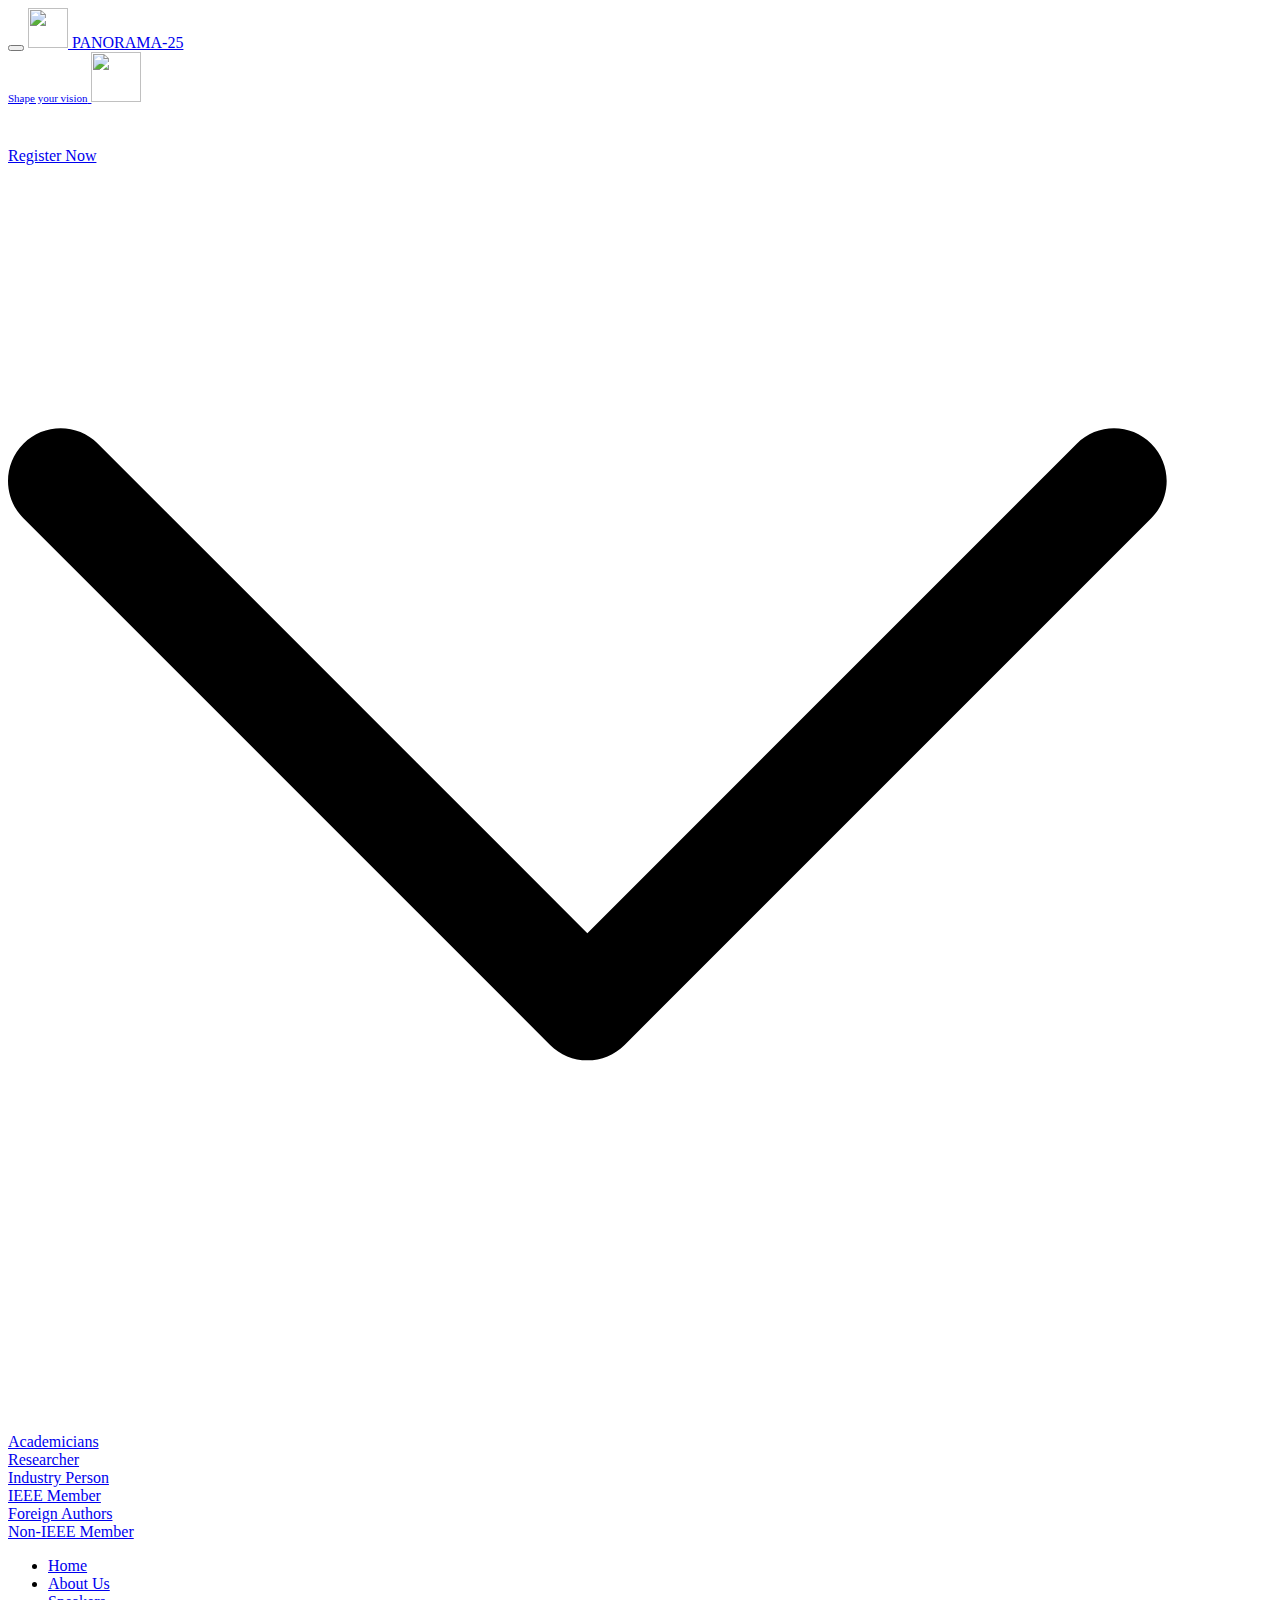
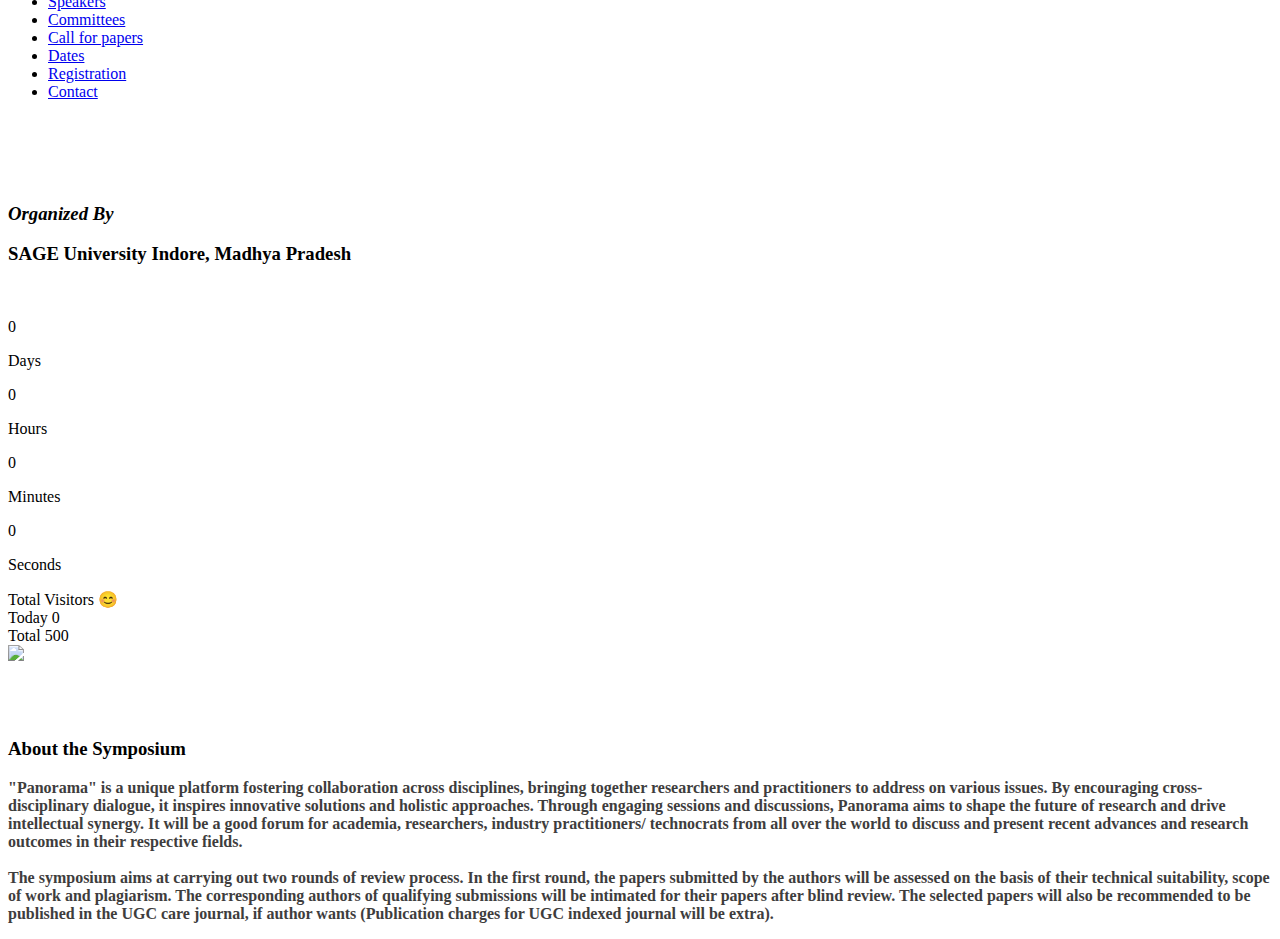
==== index.html @ 85fbb069 "Add files via upload" ====
<!DOCTYPE html>

<html lang="en">
<head>
<meta charset="utf-8"/>
<meta content="width=device-width, initial-scale=1" name="viewport"/>

<meta name="viewport" content="width=device-width, initial-scale=1.0">

<meta content="" name="description"/>
<meta content="" name="author"/>
<title>PANORAMA-25</title>
<style>
    @import url('https://fonts.googleapis.com/css2?family=Inter:ital,opsz,wght@0,14..32,100..900;1,14..32,100..900&display=swap');
    </style>
<link href="https://fonts.googleapis.com" rel="preconnect"/>
<link crossorigin="" href="https://fonts.gstatic.com" rel="preconnect"/>
<link href="css/css2.css" rel="stylesheet"/>
<link href="css/bootstrap.min.css" rel="stylesheet"/>
<link href="css/bootstrap-icons.css" rel="stylesheet"/>
<link href="css/templatemo-leadership-event.css" rel="stylesheet"/>
<link rel="stylesheet" href="css/about.css">
</head>
<body>
<nav class="navbar navbar-expand-lg">
<div class="container-fluid">
<button aria-controls="navbarNav" aria-expanded="false" aria-label="Toggle navigation" class="navbar-toggler" data-bs-target="#navbarNav" data-bs-toggle="collapse" type="button">
<span class="navbar-toggler-icon"></span>
</button>
<a class="navbar-brand mx-auto mx-lg-0" href="index.php.html">
<img src="images/IEEE.png" style="width: 40px; height: 40px;">
<span class="brand-text">PANORAMA-25 <br/><span style="font-size:11px">Shape your vision</span></span>
<img src="images\bg removed.png" style="width: 50px;height: 50px;">
</a>
<div><pre>   </pre></div>
<div class="menu">
    <div class="item">
      <a href="#" class="link">
        <span>Register Now</span>
        <svg viewBox="0 0 360 360" xml:space="preserve">
          <g id="SVGRepo_iconCarrier">
            <path
              id="XMLID_225_"
              d="M325.607,79.393c-5.857-5.857-15.355-5.858-21.213,0.001l-139.39,139.393L25.607,79.393 c-5.857-5.857-15.355-5.858-21.213,0.001c-5.858,5.858-5.858,15.355,0,21.213l150.004,150c2.813,2.813,6.628,4.393,10.606,4.393 s7.794-1.581,10.606-4.394l149.996-150C331.465,94.749,331.465,85.251,325.607,79.393z"
            ></path>
          </g>
        </svg>
      </a>
      <div class="submenu">
        <div class="submenu-item">
          <a href="https://docs.google.com/forms/d/e/1FAIpQLSe8QRCfgTQ4lCz9ZtdIVTcdoqV_TlfD-V8I_7DpQ2SYXhQ3HQ/viewform?usp=dialog" class="submenu-link">Academicians</a>
        </div>
        <div class="submenu-item">
          <a href="https://docs.google.com/forms/d/e/1FAIpQLSe8QRCfgTQ4lCz9ZtdIVTcdoqV_TlfD-V8I_7DpQ2SYXhQ3HQ/viewform?usp=dialog" class="submenu-link">Researcher</a>
        </div>
        <div class="submenu-item">
          <a href="https://docs.google.com/forms/d/e/1FAIpQLSe8QRCfgTQ4lCz9ZtdIVTcdoqV_TlfD-V8I_7DpQ2SYXhQ3HQ/viewform?usp=dialog" class="submenu-link">Industry Person</a>
        </div>
        <div class="submenu-item">
          <a href="https://docs.google.com/forms/d/e/1FAIpQLSe8QRCfgTQ4lCz9ZtdIVTcdoqV_TlfD-V8I_7DpQ2SYXhQ3HQ/viewform?usp=dialog" class="submenu-link">IEEE Member</a>
        </div>
        <div class="submenu-item">
            <a href="https://docs.google.com/forms/d/e/1FAIpQLSe8QRCfgTQ4lCz9ZtdIVTcdoqV_TlfD-V8I_7DpQ2SYXhQ3HQ/viewform?usp=dialog" class="submenu-link">Foreign Authors</a>
          </div>
          <div class="submenu-item">
            <a href="https://docs.google.com/forms/d/e/1FAIpQLSe8QRCfgTQ4lCz9ZtdIVTcdoqV_TlfD-V8I_7DpQ2SYXhQ3HQ/viewform?usp=dialog" class="submenu-link">Non-IEEE Member</a>
          </div>
      </div>
    </div>
  </div>
<div class="collapse navbar-collapse" id="navbarNav">
<ul class="navbar-nav ms-auto">
<li class="nav-item">
<a class="nav-link" href="index.html#section_1">Home</a>
</li>
<li class="nav-item">
<a class="nav-link" href="about.php.html">About Us</a>
</li>
<li class="nav-item">
<a class="nav-link" href="speaker.php.html">Speakers</a>
</li>
<li class="nav-item">
<a class="nav-link" href="committee.php.html">Committees</a>
</li>
<li class="nav-item">
<a class="nav-link" href="callforpapers.php.html">Call for papers</a>
</li>
<li class="nav-item">
<a class="nav-link" href="dates.php.html">Dates</a>
</li>
<li class="nav-item">
<a class="nav-link" href="registration.php.html">Registration</a>
</li>
<li class="nav-item">
<a class="nav-link" href="contact.php.html">Contact</a>
</li>
</ul>
<div>
</div>
</div></div></nav>

</div>
<div class="hero" id="section_1">
    <div>
<div class="container-fluid">
    
<div class="row">
    
<div class="col-lg-5 col-12 m-auto">
    
<div class="hero-text">

<h2 class="mb-4" style="color: #ffffff; font-size: 36px;">Expanding Perspective Through Multidisciplinary Research (PANORAMA-25)</h2>

<h3 class="text-white mb-4"><i>Organized By</i></h3>
<h3 class="text-white mb-4">SAGE University Indore, Madhya Pradesh</h3>

<div id="page4">

 <p style="display: flex;align-items: center;color: white;justify-content: center;">December 23 - December 24, 2025</p>   
    <!-- Countdown Timer -->
    <div style="align-items: center;justify-content: space-between;">
    <div class="ctimer">
    <div id="countdown">
        <div class="countdown-item">
            <span id="days">0</span>
            <p>Days</p>
        </div>
        <div class="countdown-item">
            <span id="hours">0</span>
            <p>Hours</p>
        </div>
        <div class="countdown-item">
            <span id="minutes">0</span>
            <p>Minutes</p>
        </div>
        <div class="countdown-item">
            <span id="seconds">0</span>
            <p>Seconds</p>
        </div>
    </div>

</div>
<div>
<div class="visitor-counter">
    <div class="counter-header">Total Visitors 😊</div>
    <div class="counter-body">
        <div class="counter-item">
            <span class="counter-label">Today</span>
            <span class="counter-value" id="today-count">0</span>
        </div>
        <div class="counter-item">
            <span class="counter-label">Total</span>
            <span class="counter-value" id="total-count">500</span>
        </div>
    </div>
</div>
</div>
</div>
<div>
</div>
</div>

</div>


</div>
</div>
</div>
</div>
<div class="video-wrap">
<img class="custom-video" src="images/bg53.jpg"/>

</div>
</div>
</div>
</section>
<section class="about section-padding" id="section_2">
    <div class="abimg">
        <div>
        <img alt="" class="img-fluid college-image" src="images/new1w.webp"/>
    </div>
    <div>
        <img alt="" class="img-fluid college-image" src="images/new1w.webp"/>
    </div>
<div>
        <img alt="" class="img-fluid college-image" src="images/new1w.webp"/>
    </div></div>
<div class="container">
<div class="row">
<div class="col-lg-4 col-12 mt-5 mt-lg-0">
</div>
<div class="col-lg-8 col-12">
<h3 class="mb-3">About the Symposium  </h3>
<p style="color: #3e3d3d;"><b>"Panorama" is a unique platform fostering collaboration across disciplines, bringing together researchers and practitioners to address on various issues. By encouraging cross-disciplinary dialogue, it inspires innovative solutions and holistic approaches. Through engaging sessions and discussions, Panorama aims to shape the future of research and drive intellectual synergy. It will be a good forum for academia, researchers, industry practitioners/ technocrats from all over the world to discuss and present recent advances and research outcomes in their respective fields.
    <br><br>
        The symposium aims at carrying out two rounds of review process. In the first round, the papers submitted by the authors will be assessed on the basis of their technical suitability, scope of work and plagiarism. The corresponding authors of qualifying submissions will be intimated for their papers after blind review. The selected papers will also be recommended to be published in the UGC care journal, if author wants (Publication charges for UGC indexed journal will be extra).
</p>
</div>

</div>
</section>
<footer>
    <!-- From Uiverse.io by gharsh11032000 --> 

<!--   
    <button class="Btn">Register Now</button> -->
</footer>

</main>
<script src="js/jquery.min.js"></script>
<script src="js/bootstrap.min.js"></script>
<script src="js/jquery.sticky.js"></script>
<script src="js/click-scroll.js"></script>
<script src="js/custom.js"></script>
<script src="js\count.js"></script>
<script src="js/visitor.js"></script>
</body>
</html>
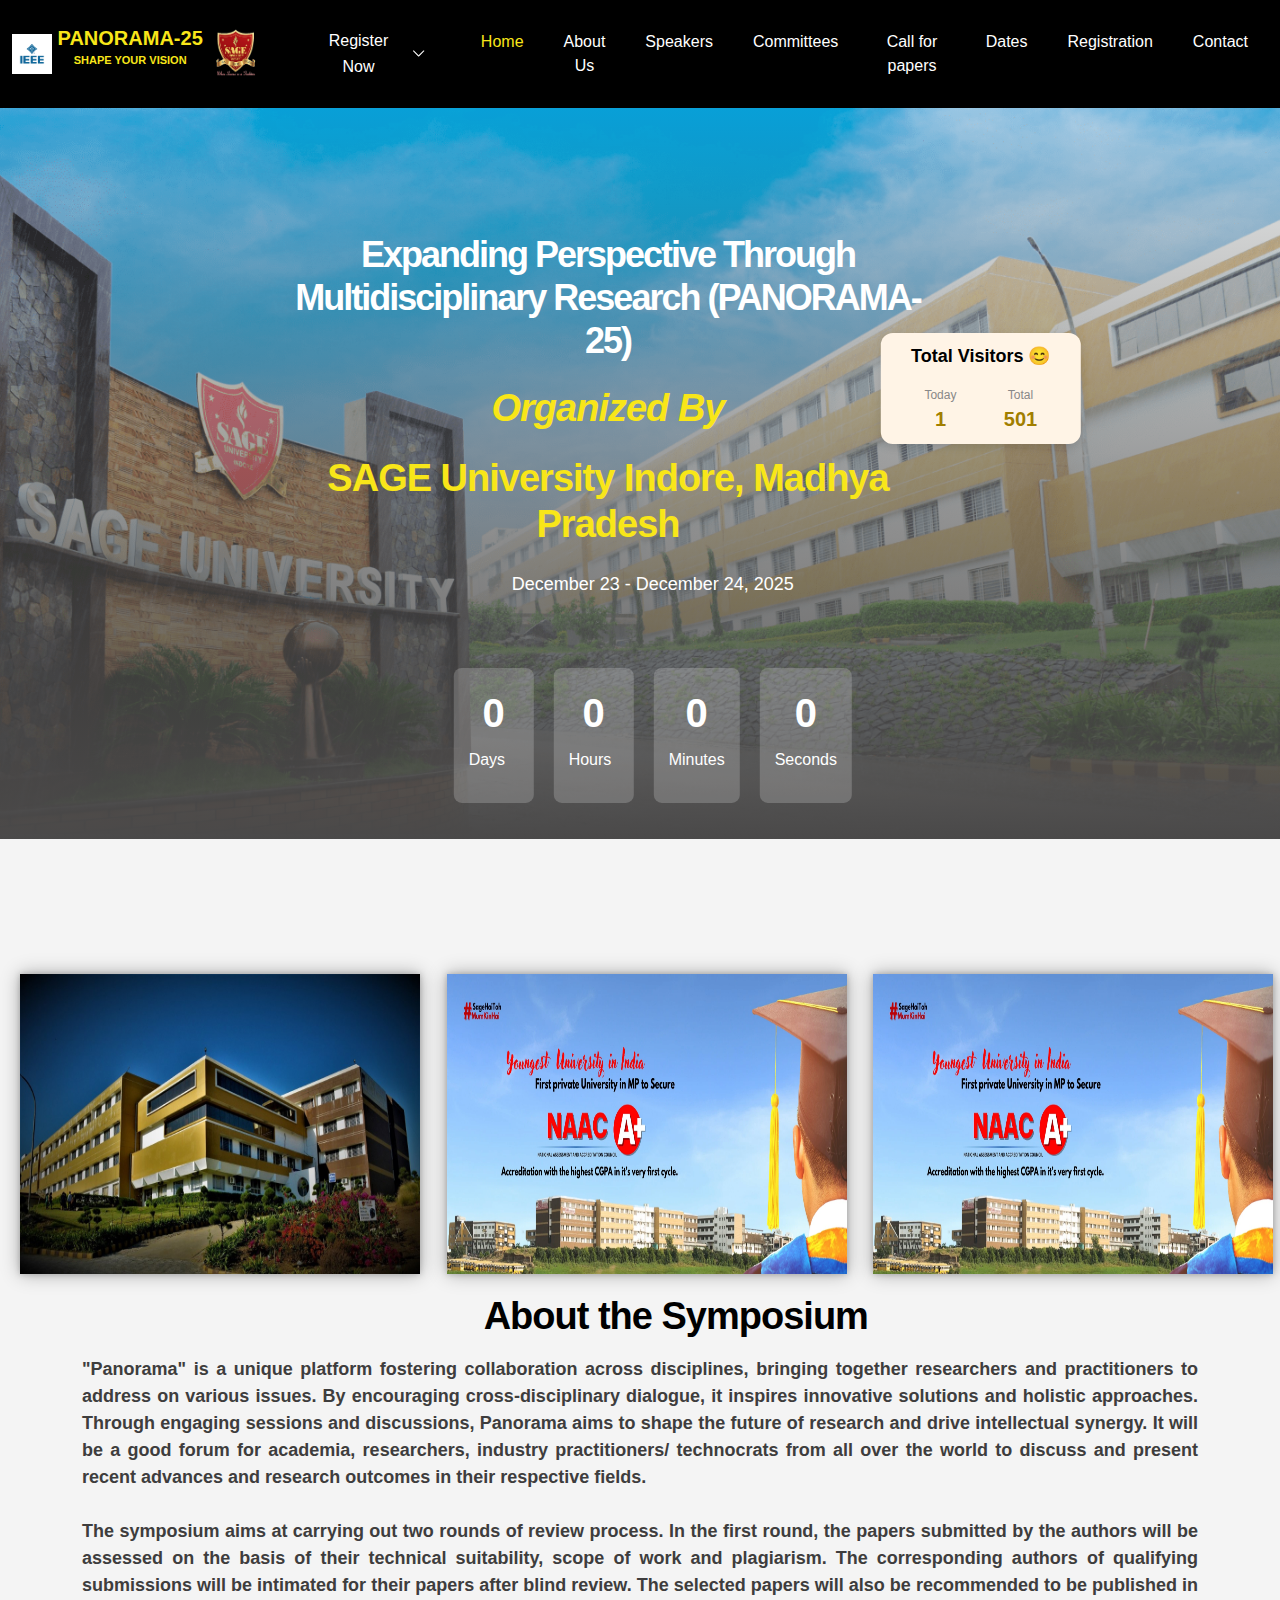
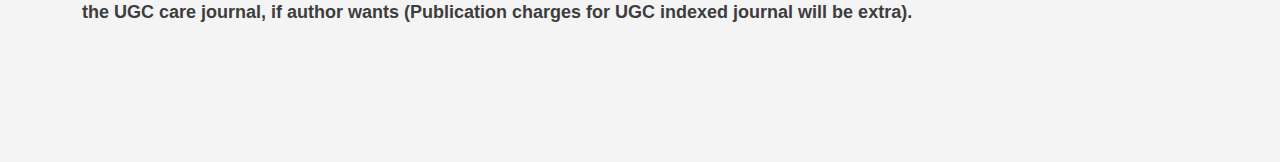
==== commit e76d6008: "Update index.html" ====
--- a/index.html
+++ b/index.html
@@ -169,7 +169,7 @@
 </div>
 </div>
 <div class="video-wrap">
-<img class="custom-video" src="images/bg53.jpg"/>
+<img class="custom-video" src="images\background1.png"/>
 
 </div>
 </div>
@@ -178,7 +178,7 @@
 <section class="about section-padding" id="section_2">
     <div class="abimg">
         <div>
-        <img alt="" class="img-fluid college-image" src="images/new1w.webp"/>
+        <img alt="" class="img-fluid college-image" src="images\bg53.jpg"/>
     </div>
     <div>
         <img alt="" class="img-fluid college-image" src="images/new1w.webp"/>
--- a/css/css2.css
+++ b/css/css2.css
@@ -0,0 +1,54 @@
+/* latin-ext */
+@font-face {
+  font-family: 'DM Sans';
+  font-style: normal;
+  font-weight: 400;
+  font-display: swap;
+  src: url(https://fonts.gstatic.com/s/dmsans/v15/rP2Yp2ywxg089UriI5-g4vlH9VoD8Cmcqbu6-K6h9Q.woff2) format('woff2');
+  unicode-range: U+0100-02BA, U+02BD-02C5, U+02C7-02CC, U+02CE-02D7, U+02DD-02FF, U+0304, U+0308, U+0329, U+1D00-1DBF, U+1E00-1E9F, U+1EF2-1EFF, U+2020, U+20A0-20AB, U+20AD-20C0, U+2113, U+2C60-2C7F, U+A720-A7FF;
+}
+/* latin */
+@font-face {
+  font-family: 'DM Sans';
+  font-style: normal;
+  font-weight: 400;
+  font-display: swap;
+  src: url(https://fonts.gstatic.com/s/dmsans/v15/rP2Yp2ywxg089UriI5-g4vlH9VoD8Cmcqbu0-K4.woff2) format('woff2');
+  unicode-range: U+0000-00FF, U+0131, U+0152-0153, U+02BB-02BC, U+02C6, U+02DA, U+02DC, U+0304, U+0308, U+0329, U+2000-206F, U+20AC, U+2122, U+2191, U+2193, U+2212, U+2215, U+FEFF, U+FFFD;
+}
+/* latin-ext */
+@font-face {
+  font-family: 'DM Sans';
+  font-style: normal;
+  font-weight: 500;
+  font-display: swap;
+  src: url(https://fonts.gstatic.com/s/dmsans/v15/rP2Yp2ywxg089UriI5-g4vlH9VoD8Cmcqbu6-K6h9Q.woff2) format('woff2');
+  unicode-range: U+0100-02BA, U+02BD-02C5, U+02C7-02CC, U+02CE-02D7, U+02DD-02FF, U+0304, U+0308, U+0329, U+1D00-1DBF, U+1E00-1E9F, U+1EF2-1EFF, U+2020, U+20A0-20AB, U+20AD-20C0, U+2113, U+2C60-2C7F, U+A720-A7FF;
+}
+/* latin */
+@font-face {
+  font-family: 'DM Sans';
+  font-style: normal;
+  font-weight: 500;
+  font-display: swap;
+  src: url(https://fonts.gstatic.com/s/dmsans/v15/rP2Yp2ywxg089UriI5-g4vlH9VoD8Cmcqbu0-K4.woff2) format('woff2');
+  unicode-range: U+0000-00FF, U+0131, U+0152-0153, U+02BB-02BC, U+02C6, U+02DA, U+02DC, U+0304, U+0308, U+0329, U+2000-206F, U+20AC, U+2122, U+2191, U+2193, U+2212, U+2215, U+FEFF, U+FFFD;
+}
+/* latin-ext */
+@font-face {
+  font-family: 'DM Sans';
+  font-style: normal;
+  font-weight: 700;
+  font-display: swap;
+  src: url(https://fonts.gstatic.com/s/dmsans/v15/rP2Yp2ywxg089UriI5-g4vlH9VoD8Cmcqbu6-K6h9Q.woff2) format('woff2');
+  unicode-range: U+0100-02BA, U+02BD-02C5, U+02C7-02CC, U+02CE-02D7, U+02DD-02FF, U+0304, U+0308, U+0329, U+1D00-1DBF, U+1E00-1E9F, U+1EF2-1EFF, U+2020, U+20A0-20AB, U+20AD-20C0, U+2113, U+2C60-2C7F, U+A720-A7FF;
+}
+/* latin */
+@font-face {
+  font-family: 'DM Sans';
+  font-style: normal;
+  font-weight: 700;
+  font-display: swap;
+  src: url(https://fonts.gstatic.com/s/dmsans/v15/rP2Yp2ywxg089UriI5-g4vlH9VoD8Cmcqbu0-K4.woff2) format('woff2');
+  unicode-range: U+0000-00FF, U+0131, U+0152-0153, U+02BB-02BC, U+02C6, U+02DA, U+02DC, U+0304, U+0308, U+0329, U+2000-206F, U+20AC, U+2122, U+2191, U+2193, U+2212, U+2215, U+FEFF, U+FFFD;
+}
--- a/css/templatemo-leadership-event.css
+++ b/css/templatemo-leadership-event.css
@@ -0,0 +1,1932 @@
+:root {
+  --white-color:                  #ffffff;
+  --primary-color:                #f8e619;
+  --secondary-color:              #2c093a;
+  --section-bg-color:             #f0f8ff;
+  --dark-color:                   #000000;
+  --navbar-bg-color:               #000000;
+  --p-color:                      #000000;
+  --highlight-icon-color:         #ff0100;
+
+  --body-font-family:             'DM Sans', sans-serif;
+
+  --h1-font-size:                 62px;
+  --h2-font-size:                 36px;
+  --h3-font-size:                 36px;
+  --h4-font-size:                 32px;
+  --h5-font-size:                 24px;
+  --h6-font-size:                 22px;
+  --p-font-size:                  18px;
+  --menu-font-size:               16px;
+  --copyright-text-font-size:     16px;
+
+  --font-weight-normal:           400;
+  --font-weight-medium:           500;
+  --font-weight-bold:             700;
+}
+
+.text-info{
+  display: flex;
+  justify-content: center;
+  text-align: center;
+}
+
+body {
+    background: var(--white-color);
+    font-family: var(--body-font-family); 
+}
+
+
+
+.logos-container {
+  width: 100%;
+  margin: 0;
+  max-width: 600px;
+}
+
+.logos {
+  width: 100%;
+  height: 100%;
+  display: flex;
+  justify-content: space-between;
+  z-index: 2000;
+  /* align-items: center; */
+  /* padding: 5px; */
+  /* background-color: #ffebc54a; */
+}
+
+.logos1, .logos2 {
+  z-index: 2000;
+  display: flex;
+}
+
+.logos1 img, .logos2 img {
+  max-width: 100%;
+  width: 100px;
+  height: 100px;
+  object-fit: contain;
+}
+
+.logos3 {
+  flex: 0 1 100%;
+  text-align: center;
+}
+
+.logos3 p {
+  margin: 0;
+}
+/* Media Queries for Logo Sizes */
+@media screen and (max-width: 768px) {
+    .logos1, .logos2 {
+        flex: 0 1 100px;
+    }
+    
+    .date-text {
+        font-size: 1.5rem;
+    }
+}
+
+@media screen and (max-width: 480px) {
+    .logos1, .logos2 {
+        flex: 0 1 80px;
+    }
+    
+    .date-text {
+        font-size: 1.2rem;
+    }
+}
+
+/* Media Queries */
+@media (min-width: 768px) {
+    .logos3 {
+        flex: 0 1 auto;
+    }
+    
+    .logos1, .logos2 {
+        flex: 0 1 180px;
+    }
+}
+
+.date-text {
+    font-size: 1.8rem;
+    color: #ffffff;
+    margin-top: 15px;
+    display: block;
+    text-align: center;
+    font-weight: var(--font-weight-bold);
+}
+
+/* Media Queries for Logo Sizes */
+@media screen and (max-width: 768px) {
+    .logos1, .logos2 {
+        flex: 0 1 100px;
+    }
+    
+    .date-text {
+        font-size: 1.5rem;
+    }
+}
+
+@media screen and (max-width: 480px) {
+    .logos1, .logos2 {
+        flex: 0 1 80px;
+    }
+    
+    .date-text {
+        font-size: 1.2rem;
+    }
+}
+
+/* Media Queries */
+@media (min-width: 768px) {
+    .logos3 {
+        flex: 0 1 auto;
+    }
+    
+    .logos1, .logos2 {
+        flex: 0 1 180px;
+    }
+}
+
+/*---------------------------------------
+  TYPOGRAPHY               
+-----------------------------------------*/
+#section_2 h3{
+  display: flex;
+  text-align: right;
+  padding-right: 30px;
+  margin-right: 10px;
+  justify-content: center;
+}
+
+h2,
+h3,
+h4,
+h5,
+h6 {
+  color: var(--dark-color);
+}
+
+h1,
+h2,
+h3,
+h4,
+h5,
+h6 {
+  font-weight: var(--font-weight-bold);
+  letter-spacing: -1px;
+}
+
+h1 {
+  text-align: center;
+  font-size: var(--h1-font-size);
+  letter-spacing: -2px;
+  text-transform: uppercase;
+}
+
+h2 {
+  font-size: 42px;
+  letter-spacing: -2px;
+  padding-left: 10%;
+  padding-right: 20%;
+}
+
+h3 {
+  font-size: 38px;
+  padding-left: 10%;
+  padding-right: 20%;
+}
+
+h4 {
+  font-size: var(--h4-font-size);
+}
+
+h5 {
+  font-size: var(--h5-font-size);
+  line-height: normal;
+}
+
+h6 {
+  font-size: var(--h6-font-size);
+}
+
+p {
+  color: var(--p-color);
+  font-size: var(--p-font-size);
+  font-weight: var(--font-weight-normal);
+  text-align: justify;
+}
+
+ul li {
+  color: var(--p-color);
+  font-size: var(--p-font-size);
+  font-weight: var(--font-weight-normal);
+}
+
+a, 
+button {
+  touch-action: manipulation;
+  transition: all 0.3s;
+}
+
+a {
+  color: var(--p-color);
+  text-decoration: none;
+}
+
+a:hover {
+  color: var(--primary-color);
+}
+
+::selection {
+  background: var(--primary-color);
+  color: var(--white-color);
+}
+
+::-moz-selection {
+  background: var(--primary-color);
+  color: var(--white-color);
+}
+
+.section-padding {
+  padding-top: 120px;
+  padding-bottom: 120px;
+}
+
+.custom-border-radius {
+  border-radius: 20px;
+}
+
+b,
+strong {
+  font-weight: var(--font-weight-bold);
+}
+
+.small-title {
+  text-transform: uppercase;
+}
+
+.avatar-image {
+  border: 2px solid var(--white-color);
+  border-radius: 100px;
+  width: 50px;
+  height: 50px;
+  object-fit: cover;
+}
+
+.avatar-image-left {
+  position: relative;
+  left: -10px;
+}
+
+.avatar-image-left + .avatar-image-left {
+  left: -20px;
+}
+
+.avatar-image-left + .avatar-image-left + .avatar-image-left {
+  left: -30px;
+}
+
+.avatar-image-left + .avatar-image-left + .avatar-image-left + .avatar-image-left {
+  left: -40px;
+}
+
+.avatar-info {
+  display: inline-block;
+  vertical-align: top;
+}
+
+
+/*---------------------------------------
+  CUSTOM ICON               
+-----------------------------------------*/
+.custom-icon {
+  display: inline-block;
+  height: 45px;
+  width: 45px;
+  line-height: 45px;
+  border: 2px solid var(--white-color);
+  text-align: center;
+  border-radius: 50%;
+  font-size: 20px;
+  position: relative;
+}
+
+.custom-icon::before,
+.custom-icon::after {
+  box-sizing: inherit;
+  content: "";
+  position: absolute;
+  width: 100%;
+  height: 100%;
+  left: 0;
+  top: 0;
+  border-radius: 50%;
+}
+
+.custom-icon::before {
+  border: 2px solid transparent;
+}
+
+.custom-icon::after {
+  border: 0 solid transparent;
+}
+
+.custom-icon:hover {
+  border-color: transparent;
+}
+
+.custom-icon:hover::before {
+  border-top-color: var(--primary-color);
+  border-right-color: var(--primary-color);
+  border-bottom-color: var(--primary-color);
+  transition: border-top-color .15s linear,border-right-color .15s linear .1s,border-bottom-color .15s linear .2s;
+}
+
+.custom-icon:hover::after {
+  border-top: 2px solid var(--primary-color);
+  border-left-width: 2px;
+  border-right-width: 2px;
+  transform: rotate(270deg);
+  transition: transform .4s linear 0s,border-left-width 0s linear .35s;
+}
+
+
+/*---------------------------------------
+  CUSTOM BUTTON               
+-----------------------------------------*/
+.custom-btn,
+.navbar-expand-lg .navbar-nav .nav-link.custom-btn,
+.navbar-nav .nav-link.custom-btn {
+  background: var(--navbar-bg-color);
+  border-radius: 100px;
+  color: var(--white-color);
+  font-size: var(--copyright-text-font-size);
+  font-weight: var(--font-weight-bold);
+  padding: 10px 20px;
+}
+
+.navbar-expand-lg .navbar-nav .nav-link.custom-btn,
+.navbar-nav .nav-link.custom-btn {
+  background: var(--secondary-color);
+}
+
+.navbar-expand-lg .navbar-nav .nav-link.custom-btn,
+.navbar-nav .nav-link.custom-btn {
+  margin-left: 20px;
+}
+
+.custom-border-btn {
+  background: transparent;
+  border: 2px solid var(--primary-color);
+  color: var(--primary-color);
+}
+
+.custom-btn:hover,
+.navbar-expand-lg .navbar-nav .nav-link.custom-btn:hover,
+.navbar-nav .nav-link.custom-btn:hover {
+  background: var(--primary-color);
+  box-shadow: 0 1rem 3rem rgba(0,0,0,.175);
+  color: var(--white-color);
+}
+
+
+/*---------------------------------------
+  NAVIGATION              
+-----------------------------------------*/
+.sticky-wrapper {
+  background: var(--navbar-bg-color);
+}
+
+.navbar {
+  background: var(--navbar-bg-color);
+  z-index: 9;
+  right: 0;
+  left: 0;
+  transition: all 0.3s;
+  padding-top: 15px;
+  padding-bottom: 15px;
+}
+
+.navbar-brand {
+  font-size: 20px;
+  line-height: 1.2rem;
+  font-weight: var(--font-weight-bold);
+  color: var(--primary-color);
+  text-transform: uppercase;
+}
+
+.brand-logo {
+  font-size: 40px;
+}
+
+.brand-text {
+  display: inline-block;
+  vertical-align: top;
+}
+
+.navbar-expand-lg .navbar-nav .nav-link {
+  padding-right: 20px;
+  padding-left: 20px;
+}
+
+.navbar-nav .nav-link {
+  color: var(--white-color);
+  font-size: var(--menu-font-size);
+  font-weight: var(--font-weight-medium);
+  padding-top: 15px;
+  padding-bottom: 15px;
+}
+
+.navbar-nav .nav-link.active, 
+.navbar-nav .nav-link:hover {
+  color: var(--primary-color);
+}
+
+.navbar-toggler {
+  border: 0;
+  padding: 0;
+  cursor: pointer;
+  margin: 0;
+  width: 30px;
+  height: 35px;
+  outline: none;
+}
+
+.navbar-toggler:focus {
+  outline: none;
+  box-shadow: none;
+}
+
+.navbar-toggler[aria-expanded="true"] .navbar-toggler-icon {
+  background: transparent;
+}
+
+.navbar-toggler[aria-expanded="true"] .navbar-toggler-icon:before,
+.navbar-toggler[aria-expanded="true"] .navbar-toggler-icon:after {
+  transition: top 300ms 50ms ease, -webkit-transform 300ms 350ms ease;
+  transition: top 300ms 50ms ease, transform 300ms 350ms ease;
+  transition: top 300ms 50ms ease, transform 300ms 350ms ease, -webkit-transform 300ms 350ms ease;
+  top: 0;
+}
+
+.navbar-toggler[aria-expanded="true"] .navbar-toggler-icon:before {
+  transform: rotate(45deg);
+}
+
+.navbar-toggler[aria-expanded="true"] .navbar-toggler-icon:after {
+  transform: rotate(-45deg);
+}
+
+.navbar-toggler .navbar-toggler-icon {
+  background: var(--white-color);
+  transition: background 10ms 300ms ease;
+  display: block;
+  width: 30px;
+  height: 2px;
+  position: relative;
+}
+
+.navbar-toggler .navbar-toggler-icon:before,
+.navbar-toggler .navbar-toggler-icon:after {
+  transition: top 300ms 350ms ease, -webkit-transform 300ms 50ms ease;
+  transition: top 300ms 350ms ease, transform 300ms 50ms ease;
+  transition: top 300ms 350ms ease, transform 300ms 50ms ease, -webkit-transform 300ms 50ms ease;
+  position: absolute;
+  right: 0;
+  left: 0;
+  background: var(--white-color);
+  width: 30px;
+  height: 2px;
+  content: '';
+}
+
+.navbar-toggler .navbar-toggler-icon::before {
+  top: -8px;
+}
+
+.navbar-toggler .navbar-toggler-icon::after {
+  top: 8px;
+}
+
+
+/*---------------------------------------
+  HIGHLIGHT              
+-----------------------------------------*/
+.highlight {
+  background: var(--navbar-bg-color);
+  padding-bottom: 16px;
+}
+
+.highlight-thumb {
+  position: relative;
+  overflow: hidden;
+  margin-top: 24px;
+  margin-bottom: 24px;
+}
+
+.highlight-thumb::after {
+  content: "";
+  background: rgba(0, 0, 0, 0.45);
+  position: absolute;
+  top: 0;
+  left: 0;
+  width: 100%;
+  height: 100%;
+  pointer-events: none;
+}
+
+.highlight-thumb:hover .highlight-title {
+  opacity: 0;
+  visibility: hidden;
+}
+
+.highlight-thumb:hover .highlight-icon {
+  opacity: 1;
+  visibility: visible;
+}
+
+.highlight-thumb:hover .highlight-image {
+  transform: scale(1.2);
+}
+
+.highlight-info {
+  position: absolute;
+  z-index: 2;
+  top: 50%;
+  left: 50%;
+  transform: translate(-50%, -50%);
+  width: 100%;
+  text-align: center;
+}
+.college-image{
+  display: block;
+  width: 100%;
+  transition: transform 2s;
+  height:300px;
+  box-shadow: 0 0px 18px rgba(0,0,0,0.30), 0 0px 6px rgba(0,0,0,0.22);
+  
+}
+.college-image:hover{
+	border-radius : 50%;
+	transition-duration:2s;
+	box-shadow: 0 0px 38px rgba(0,0,0,0.30), 0 0px 12px rgba(0,0,0,0.22);
+}
+.highlight-image {
+  display: block;
+  width: 100%;
+  transition: transform 2s;
+  height:300px;
+  
+}
+
+.highlight-title {
+  color: var(--white-color);
+  transition: opacity 1s;
+  margin-bottom: 0;
+}
+
+.highlight-icon {
+  color: var(--highlight-icon-color);
+  font-size: var(--h1-font-size);
+  opacity: 0;
+  transition: transform 1s;
+  visibility: hidden;
+  position: absolute;
+  z-index: 2;
+  top: 50%;
+  left: 50%;
+  transform: translate(-50%, -50%);
+}
+
+.highlight-icon:hover {
+  color: var(--white-color);
+}
+
+
+/*---------------------------------------
+  HERO              
+-----------------------------------------*/
+.hero {
+  position: relative;
+  height: calc(90vh - 84px);
+}
+
+.hero::after {
+  content: "";
+  background: rgba(0, 0, 0, 0) linear-gradient(rgba(85, 84, 84, 0.1), rgb(74, 73, 73) 100%) repeat scroll 0% 0%;
+
+  position: absolute;
+  top: 0;
+  right: 0;
+  bottom: 0;
+  left: 0;
+  margin-bottom: -5px;
+}
+
+.hero-text {
+  position: absolute;
+  z-index: 2;
+  top: 30%;
+  left: 30%;
+  transform: translate(-20%, -20%);
+  text-align: center;
+}
+
+.hero .arrow-icon {
+  position: relative;
+  top: 50px;
+}
+
+.video-wrap {
+  z-index: -100;
+}
+
+.custom-video {
+  position: absolute;
+  top: 0;
+  left: 0;
+  object-fit: cover;
+  width: 100%;
+  height: 100%;
+}
+
+
+.date-text,
+.location-text {
+  border: 1px solid var(--white-color);
+  color: var(--white-color);
+  display: inline-block;
+  padding: 10px 20px;
+}
+
+.abimg{
+  display: flex;
+  align-items: center;
+  justify-content: space-between;
+}
+.abimg img{
+  width: 400px;
+  height: 300px;
+  margin: 20px;
+}
+
+/*---------------------------------------
+  SPEAKERS              
+-----------------------------------------*/
+.speakers {
+  background: var(--section-bg-color);
+}
+
+.speakers-thumb {
+  position: relative;
+}
+
+.speakers-thumb-small {
+  margin-top: 24px;
+}
+
+.speakers-thumb:hover .speakers-info::before {
+  background: #273053;
+  width: 100%;
+  padding: 15px;
+}
+
+.speakers-thumb:hover .speakers-title,
+.speakers-thumb:hover .speakers-text {
+  color: var(--white-color);
+}
+
+.speakers-info {
+  background: var(--white-color);
+  box-shadow: 0 1rem 3rem rgba(0,0,0,.175);
+  bottom: 0;
+  right: 0;
+  left: 0;
+  padding: 10px 15px;
+  width: 100%;
+}
+
+
+.speakers-info::before {
+  content: "";
+  position: absolute;
+  top: 0;
+  left: 0;
+  bottom: 0;
+  background: var(--primary-color);
+  width: 5px;
+  height: 100%;
+  transition: all 1s;
+  
+}
+.speakers-info:hover{
+	color: white;
+}
+.speakers-image {
+  width: 100%;
+}
+
+.speakers-text-info {
+  padding: 100px;
+}
+
+.speakers-title,
+.speakers-text {
+  position: relative;
+}
+
+.speakers-text {
+ 
+ 
+}
+
+.speakers-featured-text {
+  background: var(--secondary-color);
+  border-radius: 4px;
+  color: var(--white-color);
+  position: absolute;
+  top: 0;
+  right: 0;
+  font-size: 12px;
+  text-transform: uppercase;
+  margin: 10px;
+  padding: 4px 12px;
+}
+
+.speakers-thumb .social-icon {
+  position: absolute;
+  right: 0;
+  bottom: 0;
+  margin: 15px;
+}
+
+.speakers-thumb .social-icon {
+  opacity: 0;
+  transition: opacity all 1s;
+}
+
+.speakers-thumb:hover .social-icon {
+  opacity: 1;
+  transition-delay: 1s;
+}
+
+.sponsor-image {
+  max-width: 130px;
+  margin: 10px auto;
+  height: auto;
+}
+
+
+/*---------------------------------------
+  SCHEDULE              
+-----------------------------------------*/
+.nav-tabs {
+  border-bottom: 0;
+}
+
+.nav-tabs .nav-link,
+.nav-tabs .nav-link span {
+  display: block;
+  text-align: left;
+  
+}
+
+.nav-tabs .nav-link span {
+  display: block;
+}
+
+.nav-tabs .nav-link small {
+  display: block;
+  font-size: 18px;
+  font-weight: normal;
+  color: var(--p-color);
+}
+
+.nav-tabs .nav-link {
+  background: var(--white-color);
+  border-radius: 0;
+  border: 0;
+  border-left: 3px solid var(--section-bg-color);
+  padding: 20px 30px;
+  transition: all 0.3s;
+  width: 25%;
+}
+
+.nav-tabs .nav-link:first-child {
+  border-left-color: transparent;
+}
+
+.nav-tabs .nav-item.show .nav-link, 
+.nav-tabs .nav-link.active,
+.nav-tabs .nav-link:focus, 
+.nav-tabs .nav-link:hover {
+  border-left-color: var(--primary-color);
+  box-shadow: 0 1rem 3rem rgba(0,0,0,.175);
+}
+
+.nav-tabs .nav-link.active h4,
+.nav-tabs .nav-link:focus h4, 
+.nav-tabs .nav-link:hover h4 {
+  color: var(--primary-color);
+}
+
+.schedule-image {
+  border-radius: 20px;
+}
+
+
+/*---------------------------------------
+  CALL TO ACTION              
+-----------------------------------------*/
+.call-to-action {
+  background-image: url('../images/terren-hurst-blgOFmPIlr0-unsplash.jpg');
+  background-repeat: no-repeat;
+  background-position: top;
+  background-size: cover;
+  background-attachment: fixed;
+  position: relative;
+}
+
+.call-to-action::after {
+  content: "";
+  background: rgba(0, 0, 0, 0.45);
+  position: absolute;
+  top: 0;
+  left: 0;
+  width: 100%;
+  height: 100%;
+  pointer-events: none;
+}
+
+.call-to-action .row {
+  position: relative;
+  z-index: 2;
+}
+
+.call-to-action .custom-btn {
+  background: var(--white-color);
+  color: var(--dark-color);
+}
+
+.call-to-action .custom-btn:hover {
+  background: var(--primary-color);
+  color: var(--white-color);
+}
+
+
+/*---------------------------------------
+  PRICING              
+-----------------------------------------*/
+.pricing-thumb {
+  border-radius: 20px;
+  position: relative;
+  overflow: hidden;
+}
+
+.pricing-title-wrap,
+.pricing-body {
+  padding: 40px;
+}
+
+.pricing-title-wrap {
+  background: var(--navbar-bg-color);
+  padding: 20px 40px;
+}
+
+.pricing-title {
+  color: var(--white-color);
+}
+
+
+/*---------------------------------------
+  VENUE               
+-----------------------------------------*/
+.venue {
+  background: var(--section-bg-color);
+}
+
+.venue-thumb {
+  border-radius: 20px;
+  position: relative;
+  overflow: hidden;
+}
+
+.venue-info-title,
+.venue-info-body {
+  padding: 40px;
+}
+
+.venue-info-title {
+  background: var(--navbar-bg-color);
+  padding: 20px 40px;
+}
+
+.google-map {
+  border-radius: 20px;
+}
+
+
+/*---------------------------------------
+  CONTACT              
+-----------------------------------------*/
+.contact {
+  /*background-image: url('../images/maria-stewart-p4tj0g-_aMM-unsplash.jpg');*/
+  /* background-color : rgba(68, 51, 4, 0.737); */
+  background-repeat: no-repeat;
+  background-position: center;
+  background-size: cover;
+  background-attachment: fixed;
+  align-items: center;
+  justify-content: center;
+}
+
+
+.contact-form {
+  position: relative;
+  overflow: hidden;
+  border-radius: 20px;
+}
+
+.contact-form h2 {
+  background: var(--navbar-bg-color);
+  color: var(--white-color);
+  padding: 30px 50px;
+}
+
+.contact-form .row {
+  padding: 50px;
+}
+
+.arrow-icon {
+  background: var(--section-bg-color);
+  border-radius: 100px;
+  color: var(--dark-color);
+  font-size: var(--h5-font-size);
+  width: 50px;
+  height: 50px;
+  line-height: 50px;
+  text-align: center;
+  display: inline-block;
+  margin: auto;
+}
+
+.arrow-icon:hover {
+  background: var(--primary-color);
+  color: var(--white-color);
+}
+
+
+/*---------------------------------------
+  CUSTOM FORM               
+-----------------------------------------*/
+.custom-form .form-control {
+  background: var(--section-bg-color);
+  border: 0;
+  margin-bottom: 24px;
+  padding-top: 13px;
+  padding-bottom: 13px;
+}
+
+.custom-form button[type="submit"] {
+  background: var(--primary-color);
+  border-radius: 100px;
+  color: var(--white-color);
+  font-weight: var(--font-weight-bold);
+  transition: all 0.3s;
+  margin-bottom: 0;
+}
+
+.custom-form button[type="submit"]:hover,
+.custom-form button[type="submit"]:focus {
+  background: var(--navbar-bg-color);
+}
+
+
+/*---------------------------------------
+  SITE FOOTER              
+-----------------------------------------*/
+.site-footer {
+  padding-top: 100px;
+  padding-bottom: 100px;
+}
+
+.site-footer .navbar-brand {
+  color: var(--primary-color);
+}
+
+.site-footer .social-icon-link {
+  font-size: var(--h6-font-size);
+  width: 50px;
+  height: 50px;
+  line-height: 50px;
+}
+
+.site-footer .copyright-text {
+  font-size: var(--copyright-text-font-size);
+}
+
+.footer-menu {
+  margin: 0;
+  padding: 0;
+}
+
+.footer-menu-item {
+  list-style: none;
+}
+
+.footer-menu-link {
+  font-size: var(--copyright-text-font-size);
+  display: inline-block;
+  vertical-align: top;
+  margin-right: 20px;
+}
+
+
+/*---------------------------------------
+  SOCIAL ICON               
+-----------------------------------------*/
+.social-icon {
+  margin: 0;
+  padding: 0;
+}
+
+.social-icon li {
+  list-style: none;
+  display: inline-block;
+  vertical-align: top;
+}
+
+.social-icon-link {
+  background: var(--white-color);
+  border-radius: 100px;
+  font-size: var(--p-font-size);
+  color: var(--dark-color);
+  display: inline-block;
+  vertical-align: top;
+  margin: 2px;
+  width: 30px;
+  height: 30px;
+  line-height: 30px;
+  text-align: center;
+}
+
+.social-icon-link:hover {
+  background: var(--primary-color);
+  color: var(--white-color);
+}
+
+
+/*---------------------------------------
+  RESPONSIVE STYLES               
+-----------------------------------------*/
+@media screen and (max-width: 1500px) {
+   .speakers-text-info {
+    padding: 50px;
+  }
+}
+
+@media screen and (max-width: 991px) {
+  h1 {
+    font-size: 48px;
+  }
+
+  h2 {
+    font-size: 36px;
+  }
+
+  h3 {
+    font-size: 32px;
+  }
+
+  h4 {
+    font-size: 28px;
+  }
+
+  h5 {
+    font-size: 20px;
+  }
+
+  h6 {
+    font-size: 18px;
+  }
+
+  .section-padding,
+  .site-footer {
+    padding-top: 80px;
+    padding-bottom: 80px;
+  }
+
+  .custom-btn {
+    font-size: var(--copyright-text-font-size);
+    padding: 8px 16px;
+  }
+
+  .navbar-expand-lg .navbar-nav .nav-link {
+    padding-left: 0;
+  }
+
+  .navbar-nav .nav-link {
+    padding-top: 10px;
+    padding-bottom: 10px;
+  }
+
+  .hero {
+    height: calc(75vh - 78.39px);
+  }
+
+  .nav-tabs .nav-link {
+    width: 50%;
+  }
+
+  .copyright-text-wrap {
+    margin-top: 20px;
+  }
+
+  .hero-text {
+    left: 50%;
+    transform: translate(-50%, -20%);
+    width: 90%;
+  }
+
+  .hero h2 {
+    font-size: 28px;
+  }
+
+  .abimg {
+    flex-direction: column;
+  }
+
+  .abimg img {
+    width: 100%;
+    max-width: 400px;
+    margin: 10px auto;
+  }
+
+  /* Adjust menu for mobile */
+  .menu {
+    width: 100%;
+    margin: 10px 0;
+  }
+
+  .menu .item {
+    width: 100%;
+  }
+
+  .menu .submenu {
+    position: static;
+    width: 100%;
+    opacity: 1;
+    visibility: visible;
+    transform: none;
+    border: none;
+    background: rgba(255,255,255,0.1);
+    display: none;
+  }
+
+  .menu .item:hover .submenu {
+    display: flex;
+  }
+}
+
+@media screen and (max-width: 480px) {
+  h1 {
+    font-size: 38px;
+  }
+
+  h2 {
+    font-size: 32px;
+  }
+
+  h3 {
+    font-size: 28px;
+  }
+
+  h4 {
+    font-size: 24px;
+  }
+
+  h5 {
+    font-size: 20px;
+  }
+
+  .navbar-brand {
+    font-size: 16px;
+  }
+
+  .custom-btn {
+    font-size: 13px;
+    padding: 6px 12px;
+  }
+
+  .nav-tabs .nav-link {
+    margin-right: 0;
+    margin-left: 0;
+    padding: 15px;
+  }
+
+  .hero-text {
+    width: 100%;
+  }
+
+  .site-footer .social-icon-link {
+    width: 35px;
+    height: 35px;
+    line-height: 35px;
+  }
+
+  .footer-menu-link {
+    margin-left: 10px;
+    margin-right: 10px;
+  }
+
+  .footer-menu,
+  .copyright-text-wrap {
+    justify-content: center;
+  }
+
+  .hero-text h2 {
+    font-size: 24px;
+  }
+
+  .hero-text h3 {
+    font-size: 20px;
+  }
+
+  .countdown-item {
+    min-width: 60px;
+    padding: 8px;
+  }
+
+  .countdown-item span {
+    font-size: 1.5rem;
+  }
+
+  .countdown-item p {
+    font-size: 0.8rem;
+  }
+
+  /* Adjust header elements */
+  .navbar-brand img {
+    width: 30px;
+    height: 30px;
+  }
+
+  .brand-text {
+    font-size: 16px;
+  }
+
+  /* Make tables responsive */
+  table {
+    display: block;
+    width: 100%;
+    overflow-x: auto;
+  }
+}
+
+
+
+
+.register-container{
+  box-shadow: 0 0px 38px rgba(0,0,0,0.30), 0 0px 12px rgba(0,0,0,0.22);
+  /* height:300px; */
+  border-radius: 45px; 
+  margin: auto;
+  padding: 40px;
+  color: red;font-size: large;
+}
+
+
+.call-to-action, .call-to-action p{
+	color:white;
+}
+
+
+
+.contact-card{
+	padding:20px;
+	box-shadow: 0 1rem 3rem rgba(0,0,0,.575)!important;
+	font-size:15px;
+	border-radius:25px;
+	border:1px solid var(--navbar-bg-color);
+	    transition: transform 2s;
+}
+
+.contact-card:hover{
+	background-color:var(--navbar-bg-color);
+	color : white;
+	box-shadow: 0 1rem 3rem rgba(0,0,0,.115)!important;
+}
+
+.contact-card:hover a{
+	color : white;
+}
+.contact-card:hover a:hover{
+	color :  var(--primary-color);
+}
+
+.overlay-img {
+  position: absolute; 
+  top: 0; 
+  left: 0; 
+  width: 100%; 
+  height: auto; 
+  z-index: 2; 
+}
+
+.ctimer{
+  display: flex;
+  align-items: left;
+  justify-content: center;
+  margin: 50px;
+}
+#countdown {
+  display: flex;
+  justify-content: center;
+  gap: 20px;
+  align-items: center;
+  object-fit: cover;
+  position: absolute;
+  margin-top: 20px;
+}
+
+.countdown-item {
+  background: rgba(255, 255, 255, 0.2);
+  padding: 15px;
+  border-radius: 8px;
+  text-align: center;
+  min-width: 80px;
+}
+
+.countdown-item span {
+  display: block;
+  font-size: 2.5rem;
+  font-weight: bold;
+  color: #fff;
+}
+
+.countdown-item p {
+  margin-top: 5px;
+  font-size: 1rem;
+  color: #fff;
+}
+
+/* Responsive styles of countdown */
+@media screen and (max-width: 768px) {
+  #countdown {
+      gap: 15px;
+  }
+  .countdown-item {
+      padding: 12px;
+      min-width: 70px;
+  }
+  .countdown-item span {
+      font-size: 2rem;
+  }
+  .countdown-item p {
+      font-size: 0.9rem;
+  }
+}
+
+@media screen and (max-width: 480px) {
+  #countdown {
+      gap: 10px;
+  }
+  .countdown-item {
+      padding: 10px;
+      min-width: 60px;
+  }
+  .countdown-item span {
+      font-size: 1.5rem;
+  }
+  .countdown-item p {
+      font-size: 0.8rem;
+  }
+}
+@media screen and (max-width: 360px) {
+  #countdown {
+      flex-direction: column;
+      align-items: stretch;
+  }
+  .countdown-item {
+      display: flex;
+      justify-content: space-between;
+      align-items: center;
+      padding: 8px 15px;
+  }
+  .countdown-item span {
+      font-size: 1.8rem;
+      margin-right: 10px;
+  }
+
+  .countdown-item p {
+      font-size: 0.9rem;
+      margin-top: 0;
+  }
+}
+
+.visitor-counter {
+  background-color: #fff4e6;
+  color: #000;
+  border-radius: 12px;
+  box-shadow: 0px 4px 8px rgba(0, 0, 0, 0.1);
+  width: 200px;
+  text-align: center;
+  position: fixed;
+  z-index: 1000; /* Ensure it's above other elements */
+  padding: 10px 20px;
+  border: none;
+  cursor: pointer;
+}
+
+.counter-header {
+  font-size: 18px;
+  font-weight: bold;
+  margin-bottom: 16px;
+}
+
+.counter-body {
+  display: flex;
+  justify-content: space-around;
+}
+
+.counter-item {
+  text-align: center;
+}
+
+.counter-label {
+  font-size: 12px;
+  color: #888;
+  display: block;
+}
+
+.counter-value {
+  font-size: 20px;
+  font-weight: bold;
+  color: #a17e00;
+}
+/* From Uiverse.io by vinodjangid07 */ 
+footer{
+  display: flex;
+  align-items: center;
+  justify-content: center;
+}
+.Btn {
+  position: relative;
+  width: 300px;
+  height: 80px;
+  border-radius: 45px;
+  border: none;
+  background-color: rgb(254, 237, 45);
+  color: rgb(0, 0, 0);
+  box-shadow: 0px 10px 10px rgb(254, 237, 45) inset,
+  0px 5px 10px rgba(5, 5, 5, 0.212),
+  0px -10px 10px rgb(22, 23, 3) inset;
+  cursor: pointer;
+  display: flex;
+  align-items: center;
+  justify-content: center;
+  font-size: 32px;
+}
+
+.Btn::before {
+  width: 70%;
+  height: 2px;
+  position: absolute;
+  background-color: rgba(250, 250, 250, 0.678);
+  content: "";
+  filter: blur(1px);
+  top: 7px;
+  border-radius: 50%;
+}
+
+.Btn::after {
+  width: 70%;
+  height: 2px;
+  position: absolute;
+  background-color: rgba(250, 250, 250, 0.137);
+  content: "";
+  filter: blur(1px);
+  bottom: 7px;
+  border-radius: 50%;
+}
+
+.Btn:hover {
+  animation: jello-horizontal 0.9s both;
+}
+
+@keyframes jello-horizontal {
+  0% {
+    transform: scale3d(1, 1, 1);
+  }
+
+  30% {
+    transform: scale3d(1.25, 0.75, 1);
+  }
+
+  40% {
+    transform: scale3d(0.75, 1.25, 1);
+  }
+
+  50% {
+    transform: scale3d(1.15, 0.85, 1);
+  }
+
+  65% {
+    transform: scale3d(0.95, 1.05, 1);
+  }
+
+  75% {
+    transform: scale3d(1.05, 0.95, 1);
+  }
+
+  100% {
+    transform: scale3d(1, 1, 1);
+  }
+}
+
+/* From Uiverse.io by gharsh11032000 */ 
+.menu {
+  font-size: 16px;
+  line-height: 1.6;
+  color: #ffffff;
+  width: fit-content;
+  display: flex;
+  list-style: none;
+}
+.menu::after {
+  font-size: 16px;
+  line-height: 1.6;
+  color: #000000;
+  width: fit-content;
+  display: flex;
+  list-style: none;
+}
+
+.menu a {
+  text-decoration: none;
+  color: inherit;
+  font-family: inherit;
+  font-size: inherit;
+  line-height: inherit;
+}
+
+.menu .link {
+  position: relative;
+  display: flex;
+  align-items: center;
+  justify-content: center;
+  gap: 12px;
+  padding: 12px 36px;
+  border-radius: 16px;
+  overflow: hidden;
+  transition: all 0.48s cubic-bezier(0.23, 1, 0.32, 1);
+}
+
+.menu .link::after {
+  content: "";
+  position: absolute;
+  top: 0;
+  left: 0;
+  width: 100%;
+  height: 100%;
+  background-color: #f8de1e;
+  z-index: -1;
+  transform: scaleX(0);
+  transform-origin: left;
+  transition: transform 0.48s cubic-bezier(0.23, 1, 0.32, 1);
+}
+
+.menu .link svg {
+  width: 14px;
+  height: 14px;
+  fill: #ffffff;
+  transition: all 0.48s cubic-bezier(0.23, 1, 0.32, 1);
+}
+
+.menu .item {
+  position: relative;
+}
+
+.menu .item .submenu {
+  display: flex;
+  background-color: #529ff7;
+  flex-direction: column;
+  align-items: center;
+  position: absolute;
+  top: 100%;
+  border-radius: 0 0 16px 16px;
+  left: 0;
+  width: 100%;
+  overflow: hidden;
+  border: 1px solid #000000;
+  opacity: 0;
+  visibility: hidden;
+  transform: translateY(-12px);
+  transition: all 0.48s cubic-bezier(0.23, 1, 0.32, 1);
+  z-index: 1;
+  pointer-events: none;
+  list-style: none;
+}
+
+.menu .item:hover .submenu {
+  opacity: 1;
+  visibility: visible;
+  transform: translateY(0);
+  pointer-events: auto;
+  border-top: transparent;
+  border-color: #f7f449;
+}
+
+.menu .item:hover .link {
+  color: #ffffff;
+  border-radius: 16px 16px 0 0;
+}
+
+.menu .item:hover .link::after {
+  transform: scaleX(1);
+  transform-origin: right;
+}
+
+.menu .item:hover .link svg {
+  fill: #ffffff;
+  transform: rotate(-180deg);
+}
+
+.submenu .submenu-item {
+  width: 100%;
+  transition: all 0.48s cubic-bezier(0.23, 1, 0.32, 1);
+}
+
+.submenu .submenu-link {
+  display: block;
+  padding: 12px 24px;
+  width: 100%;
+  position: relative;
+  text-align: center;
+  transition: all 0.48s cubic-bezier(0.23, 1, 0.32, 1);
+}
+
+.submenu .submenu-item:last-child .submenu-link {
+  border-bottom: none;
+}
+
+.submenu .submenu-link::before {
+  content: "";
+  position: absolute;
+  top: 0;
+  left: 0;
+  transform: scaleX(0);
+  width: 100%;
+  height: 100%;
+  background-color: #f7f449;
+  z-index: -1;
+  transform-origin: left;
+  transition: transform 0.48s cubic-bezier(0.23, 1, 0.32, 1);
+}
+
+.submenu .submenu-link:hover:before {
+  transform: scaleX(1);
+  transform-origin: right;
+}
+
+.submenu .submenu-link:hover {
+  color: #000000;
+}
+
+/* Fix visitor counter positioning */
+@media screen and (min-width: 992px) {
+  .visitor-counter {
+    right: 20px;
+    top: 100px;
+  }
+}
+
+/* Improve form responsiveness */
+@media screen and (max-width: 768px) {
+  .contact-form .row {
+    padding: 20px;
+  }
+
+  .custom-form .form-control {
+    padding: 10px;
+  }
+}
+
+/* Fix image galleries */
+@media screen and (max-width: 768px) {
+  .college-image {
+    height: 200px;
+  }
+
+  .highlight-image {
+    height: 200px;
+  }
+}
+
+/* Add these responsive styles */
+
+/* General responsive styles */
+@media screen and (max-width: 768px) {
+  /* Registration page */
+  .register-container {
+    padding: 20px;
+    margin: 10px;
+    border-radius: 25px;
+  }
+
+  .table {
+    font-size: 14px;
+  }
+
+  /* Dates page */
+  .speakers-thumb-small {
+    margin: 10px 0;
+  }
+
+  .speakers-info {
+    padding: 15px;
+  }
+
+  .speakers-title {
+    font-size: 20px;
+  }
+
+  .speakers-text {
+    font-size: 16px;
+  }
+
+  /* Contact page */
+  .help {
+    padding: 10px;
+  }
+
+  .help ul {
+    padding: 0;
+    display: flex;
+    flex-direction: column;
+    gap: 20px;
+  }
+
+  .help ul li {
+    width: 100%;
+  }
+
+  .carddd {
+    width: 100%;
+    margin: 0;
+  }
+
+  .profile-pic {
+    width: 120px;
+    height: 120px;
+  }
+
+  .bottom {
+    padding: 15px;
+  }
+
+  .callname {
+    font-size: 18px;
+  }
+
+  /* About page */
+  .ties {
+    padding: 10px;
+  }
+
+  .ties .m-2 {
+    width: calc(50% - 20px);
+  }
+
+  .ties img {
+    width: 100% !important;
+    height: auto !important;
+  }
+
+  .ties video {
+    width: 100% !important;
+  }
+
+  /* Committee page */
+  .speakers-thumb {
+    margin-bottom: 15px;
+  }
+
+  /* Call for papers page */
+  .pricing .register-container {
+    margin-bottom: 20px;
+  }
+}
+
+/* Extra small screens */
+@media screen and (max-width: 480px) {
+  /* Registration page */
+  .table td, 
+  .table th {
+    padding: 8px;
+    font-size: 13px;
+  }
+
+  /* Contact page */
+  .venue-info-title h2 {
+    font-size: 24px;
+  }
+
+  .venue-info-body h4,
+  .venue-info-body h5 {
+    font-size: 16px;
+  }
+
+  .google-map {
+    height: 300px;
+  }
+
+  /* About page */
+  .ties .m-2 {
+    width: 100%;
+  }
+
+  .mous h1 {
+    font-size: 28px;
+  }
+
+  /* Call for papers */
+  .legend-class {
+    font-size: 20px;
+  }
+
+  .portfolio-content p {
+    font-size: 14px;
+  }
+}
+
+/* Navigation fixes */
+@media screen and (max-width: 991px) {
+  .navbar-collapse {
+    background: var(--navbar-bg-color);
+    padding: 15px;
+    border-radius: 8px;
+  }
+
+  .navbar-nav {
+    gap: 10px;
+  }
+
+  .nav-link {
+    padding: 8px 15px;
+  }
+}
+
+/* Common responsive fixes */
+@media screen and (max-width: 768px) {
+  .section-padding {
+    padding: 40px 0;
+  }
+
+  .container {
+    padding: 0 15px;
+  }
+
+  h1, h2 {
+    font-size: 28px;
+  }
+
+  h3 {
+    font-size: 24px;
+  }
+
+  p {
+    font-size: 15px;
+  }
+
+  .text-info {
+    font-size: 24px;
+  }
+}
+
+/* Fix image aspect ratios */
+@media screen and (max-width: 768px) {
+  img {
+    max-width: 100%;
+    height: auto;
+  }
+
+  .profile-pic img {
+    width: 120px;
+    height: 120px;
+    object-fit: cover;
+  }
+}
+
+/* Fix social icons responsiveness */
+@media screen and (max-width: 480px) {
+  .example-2 {
+    gap: 10px;
+    justify-content: center;
+  }
+
+  .icon-content {
+    transform: scale(0.9);
+  }
+}
--- a/css/about.css
+++ b/css/about.css
@@ -0,0 +1,115 @@
+:root {
+    /* CSS Variables */
+    --blue: #007bff;
+    --indigo: #6610f2;
+    --purple: #6f42c1;
+    --pink: #e83e8c;
+    --red: #dc3545;
+    --orange: #fd7e14;
+    --yellow: #ffc107;
+    --green: #28a745;
+    --teal: #20c997;
+    --cyan: #17a2b8;
+    --white: #fff;
+    --gray: #6c757d;
+    --gray-dark: #343a40;
+    --primary: #007bff;
+    --secondary: #6c757d;
+    --success: #28a745;
+    --info: #17a2b8;
+    --warning: #ffc107;
+    --danger: #dc3545;
+    --light: #f8f9fa;
+    --dark: #343a40;
+    
+    /* Breakpoints */
+    --breakpoint-xs: 0;
+    --breakpoint-sm: 576px;
+    --breakpoint-md: 768px;
+    --breakpoint-lg: 992px;
+    --breakpoint-xl: 1200px;
+    
+    /* Font Families */
+    --font-family-sans-serif: -apple-system, BlinkMacSystemFont, "Segoe UI", Roboto, "Helvetica Neue", Arial, sans-serif, "Apple Color Emoji", "Segoe UI Emoji", "Segoe UI Symbol";
+    --font-family-monospace: SFMono-Regular, Menlo, Monaco, Consolas, "Liberation Mono", "Courier New", monospace;
+  }
+  
+  body {
+    -webkit-text-size-adjust: 100%;
+    -webkit-tap-highlight-color: transparent;
+    font-size: 14px;
+    font-family: var(--font-family-sans-serif);
+    font-weight: 400;
+    line-height: 1.5;
+    color: #212529;
+    text-align: left;
+    box-sizing: border-box;
+    margin: 0;
+    padding: 0;
+    border: 0;
+    outline: 0;
+    vertical-align: baseline;
+  }
+  
+  body {
+    font-family: Arial, sans-serif;
+    text-align: center;
+    background-color: #f4f4f4;
+    margin: 0;
+    padding: 0;
+}
+
+.counter-container {
+    position: absolute;
+    display: flex;
+    top: auto;
+    left: auto;
+    transform: translate(-50%, -50%);
+    padding: 20px;
+    background: #000000;
+    border-radius: 10px;
+    box-shadow: 0 0 15px rgba(0, 0, 0, 0.2);
+    display: inline-block;
+    animation: fadeIn 1s ease-in-out;
+}
+
+h1 {
+    color: #ffffff;
+    font-size: 2em;
+}
+
+#visitor-counter {
+    font-size: 4em;
+    font-weight: bold;
+    color: rgb(218, 218, 24);
+    margin-top: 10px;
+    animation: countUp 2s ease-in-out;
+    /* border: 5px solid black; */
+    padding: 5px;
+    display: inline-block;
+}
+
+@keyframes fadeIn {
+    from {
+        opacity: 0;
+    }
+    to {
+        opacity: 1;
+    }
+}
+
+@keyframes countUp {
+    from {
+        transform: scale(0.5);
+        opacity: 0;
+    }
+    to {
+        transform: scale(1);
+        opacity: 1;
+    }
+}
+
+#mous{
+    width: 100%;
+    height: auto;
+}
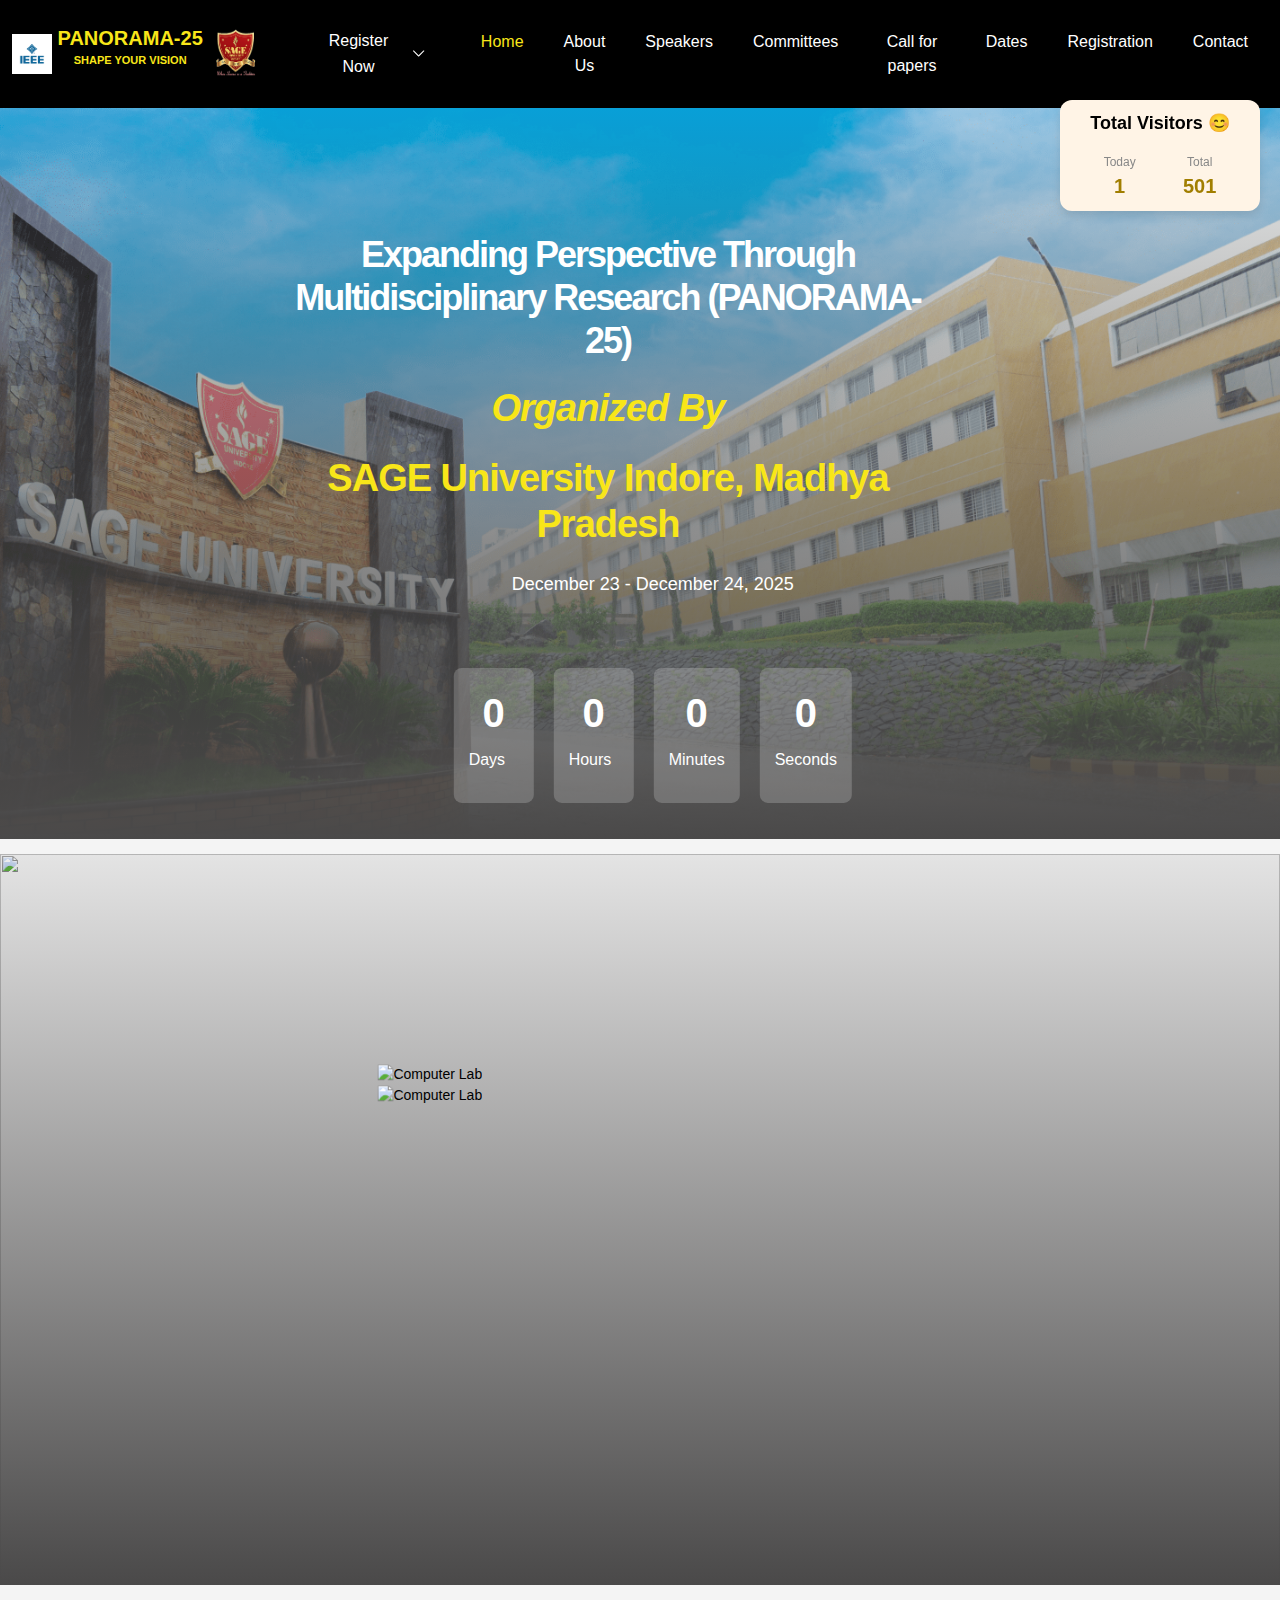
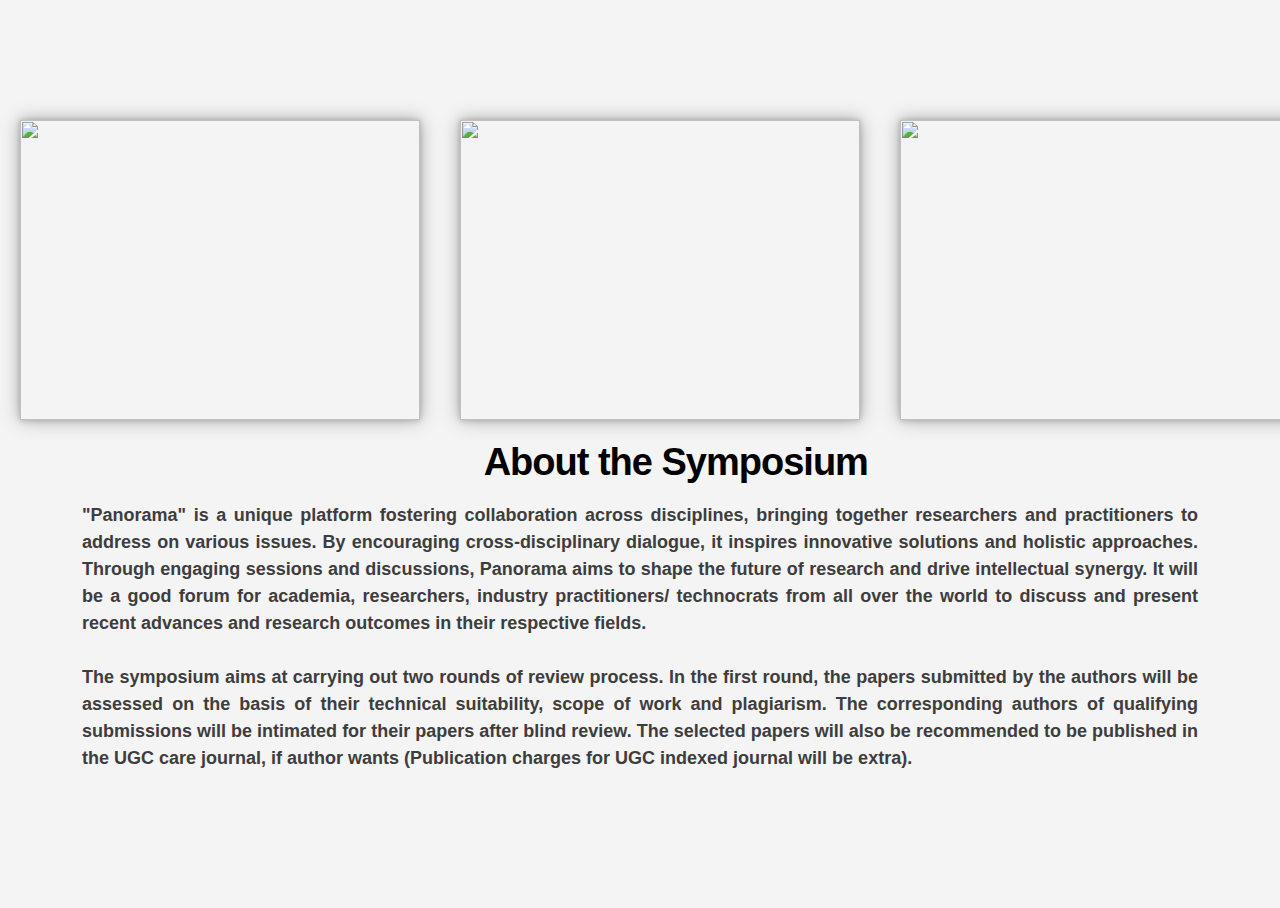
==== commit 8fbb80b3: "Add files via upload" ====
--- a/index.html
+++ b/index.html
@@ -48,22 +48,22 @@
       </a>
       <div class="submenu">
         <div class="submenu-item">
-          <a href="https://docs.google.com/forms/d/e/1FAIpQLSe8QRCfgTQ4lCz9ZtdIVTcdoqV_TlfD-V8I_7DpQ2SYXhQ3HQ/viewform?usp=dialog" class="submenu-link">Academicians</a>
-        </div>
-        <div class="submenu-item">
-          <a href="https://docs.google.com/forms/d/e/1FAIpQLSe8QRCfgTQ4lCz9ZtdIVTcdoqV_TlfD-V8I_7DpQ2SYXhQ3HQ/viewform?usp=dialog" class="submenu-link">Researcher</a>
-        </div>
-        <div class="submenu-item">
-          <a href="https://docs.google.com/forms/d/e/1FAIpQLSe8QRCfgTQ4lCz9ZtdIVTcdoqV_TlfD-V8I_7DpQ2SYXhQ3HQ/viewform?usp=dialog" class="submenu-link">Industry Person</a>
-        </div>
-        <div class="submenu-item">
-          <a href="https://docs.google.com/forms/d/e/1FAIpQLSe8QRCfgTQ4lCz9ZtdIVTcdoqV_TlfD-V8I_7DpQ2SYXhQ3HQ/viewform?usp=dialog" class="submenu-link">IEEE Member</a>
-        </div>
-        <div class="submenu-item">
-            <a href="https://docs.google.com/forms/d/e/1FAIpQLSe8QRCfgTQ4lCz9ZtdIVTcdoqV_TlfD-V8I_7DpQ2SYXhQ3HQ/viewform?usp=dialog" class="submenu-link">Foreign Authors</a>
+          <a href="reglink.php.html" class="submenu-link">Academicians</a>
+        </div>
+        <div class="submenu-item">
+          <a href="reglink.php.html" class="submenu-link">Researcher</a>
+        </div>
+        <div class="submenu-item">
+          <a href="reglink.php.html" class="submenu-link">Industry Person</a>
+        </div>
+        <div class="submenu-item">
+          <a href="reglink.php.html" class="submenu-link">IEEE Member</a>
+        </div>
+        <div class="submenu-item">
+            <a href="reglink.php.html" class="submenu-link">Foreign Authors</a>
           </div>
           <div class="submenu-item">
-            <a href="https://docs.google.com/forms/d/e/1FAIpQLSe8QRCfgTQ4lCz9ZtdIVTcdoqV_TlfD-V8I_7DpQ2SYXhQ3HQ/viewform?usp=dialog" class="submenu-link">Non-IEEE Member</a>
+            <a href="reglink.php.html" class="submenu-link">Non-IEEE Member</a>
           </div>
       </div>
     </div>
@@ -100,6 +100,7 @@
 </div></div></nav>
 
 </div>
+<div>
 <div class="hero" id="section_1">
     <div>
 <div class="container-fluid">
@@ -138,11 +139,98 @@
             <span id="seconds">0</span>
             <p>Seconds</p>
         </div>
-    </div>
-
-</div>
-<div>
-<div class="visitor-counter">
+
+    </div>
+
+</div>
+<div>
+</div>
+</div>
+<div>
+</div>
+<!-- <div class="visitor-counter">
+  <div class="counter-header">Total Visitors 😊</div>
+  <div class="counter-body">
+      <div class="counter-item">
+          <span class="counter-label">Today</span>
+          <span class="counter-value" id="today-count">0</span>
+      </div>
+      <div class="counter-item">
+          <span class="counter-label">Total</span>
+          <span class="counter-value" id="total-count">500</span>
+      </div>
+  </div>
+</div> -->
+</div>
+
+</div>
+
+
+</div>
+</div>
+</div>
+</div>
+<div class="video-wrap">
+<img class="custom-video" src="images\background1.png"/>
+
+</div>
+</div>
+</div>
+
+<div style="margin-top: 20px;">
+  <div class="hero" id="section_1">
+      <div>
+  <div class="container-fluid">
+      
+  <div class="row">
+      
+  <div class="col-lg-5 col-12 m-auto">
+      
+  <div class="hero-text">
+  
+  
+  <div id="page4">
+    <div class="container">
+      <div class="item">
+          <div>
+              <a href="https://www.youtube.com/@SAGEUniversityIndore1/featured">
+                  <img src="images\youtube.png" alt="Computer Lab" style="width: 350px;height: 250px;">
+              </a>
+          </div>
+          <div>
+
+          </div>
+      </div>
+      
+      <div class="item">
+          <div>
+              <a href="https://sageuniversity.in/">
+                  <img src="images\logo.png" alt="Computer Lab" style="width: 350px;height: 250px;"> 
+              </a>
+          </div>
+          <div>
+
+          </div>
+      </div>
+  </div>
+  
+      <div style="align-items: center;justify-content: space-between;">
+  <div>
+  </div>
+  </div>
+  <div>
+  </div>
+
+  </div>
+  
+  </div>
+  
+  
+  </div>
+  </div>
+  </div>
+  </div>
+  <div class="visitor-counter">
     <div class="counter-header">Total Visitors 😊</div>
     <div class="counter-body">
         <div class="counter-item">
@@ -154,38 +242,25 @@
             <span class="counter-value" id="total-count">500</span>
         </div>
     </div>
-</div>
-</div>
-</div>
-<div>
-</div>
-</div>
-
-</div>
-
-
-</div>
-</div>
-</div>
-</div>
-<div class="video-wrap">
-<img class="custom-video" src="images\background1.png"/>
-
-</div>
-</div>
-</div>
-</section>
+  </div>
+  <div class="video-wrap">
+  <img class="custom-video" src="images\bg2.jpg"/>
+  
+  </div>
+  </div>
+  </div>
+
 <section class="about section-padding" id="section_2">
     <div class="abimg">
         <div>
-        <img alt="" class="img-fluid college-image" src="images\bg53.jpg"/>
+        <img alt="" class="img-fluid college-image" src="images\audi1.jpg"/>
     </div>
     <div>
-        <img alt="" class="img-fluid college-image" src="images/new1w.webp"/>
-    </div>
-<div>
-        <img alt="" class="img-fluid college-image" src="images/new1w.webp"/>
-    </div></div>
+        <img alt="" class="img-fluid college-image" src="images\eve.webp"/>
+    </div>
+<div>
+        <img alt="" class="img-fluid college-image" src="images\audi3"/>
+    </div></div></div>
 <div class="container">
 <div class="row">
 <div class="col-lg-4 col-12 mt-5 mt-lg-0">
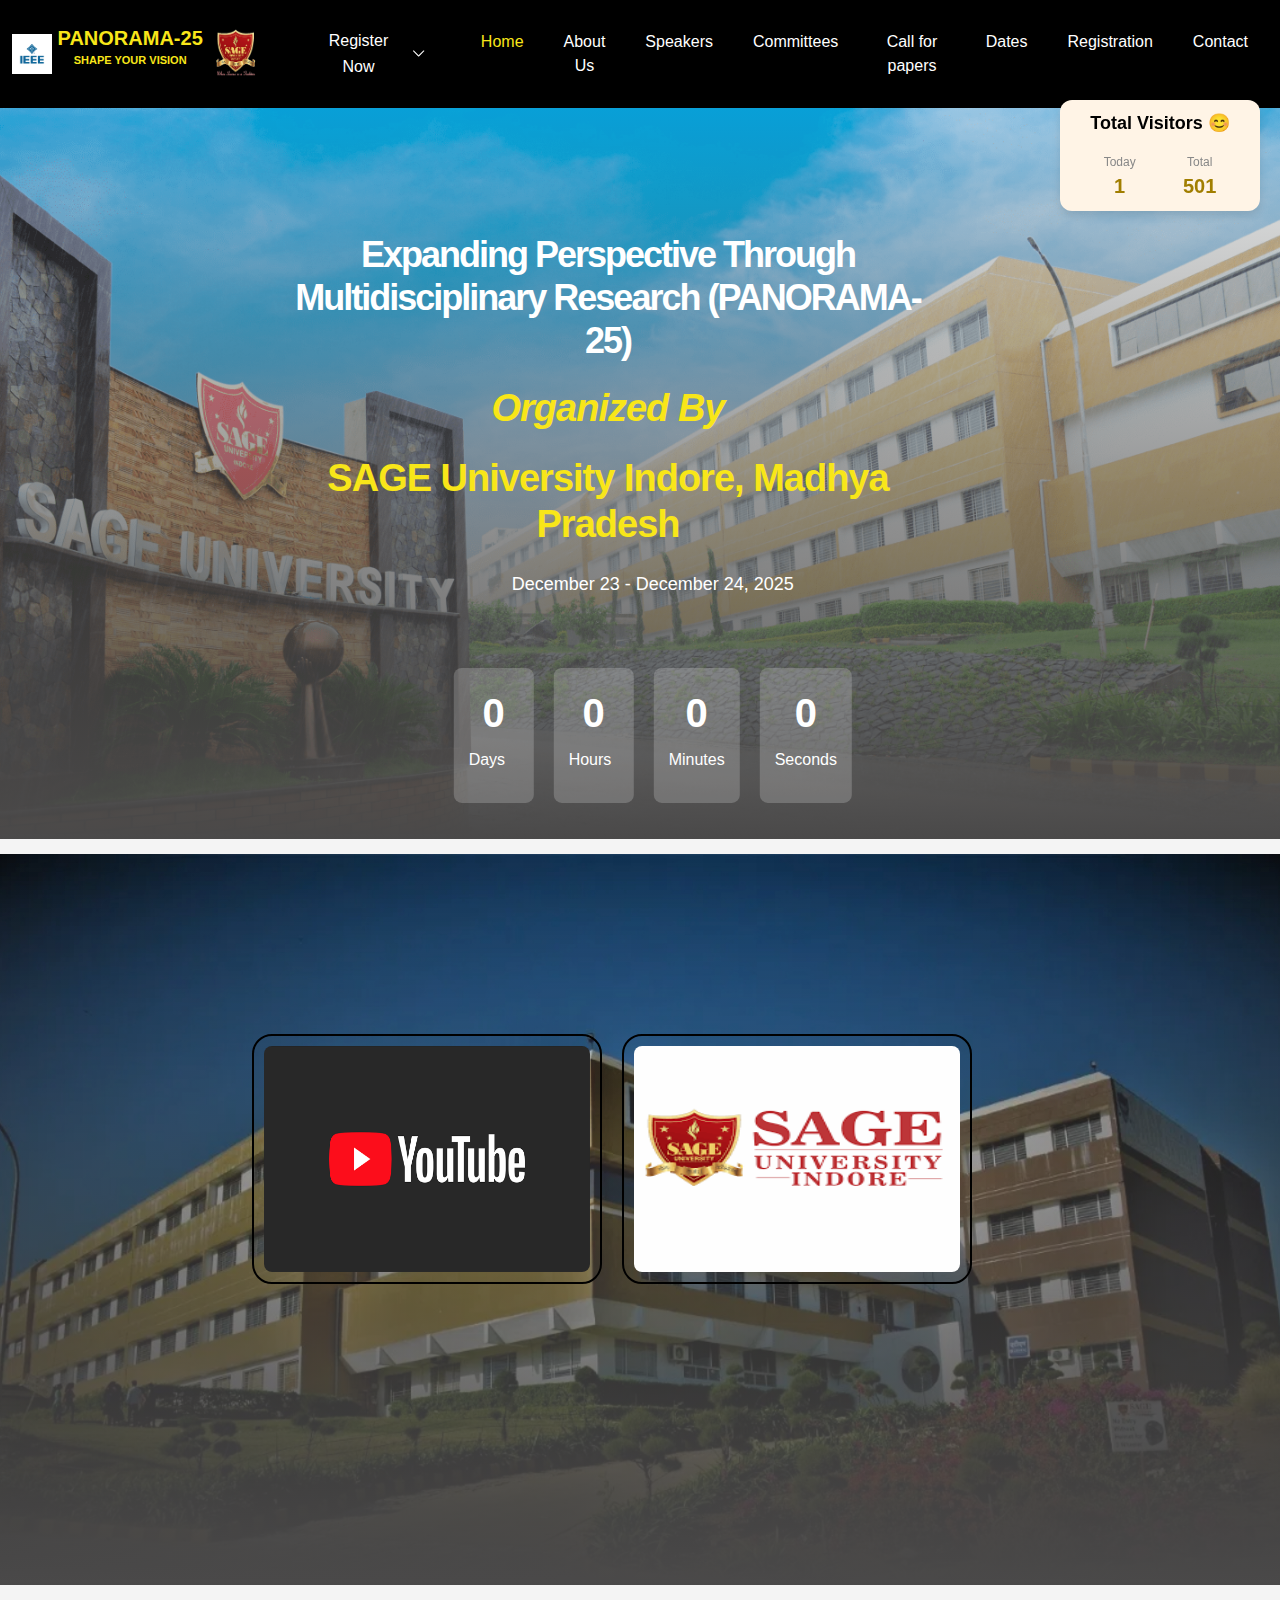
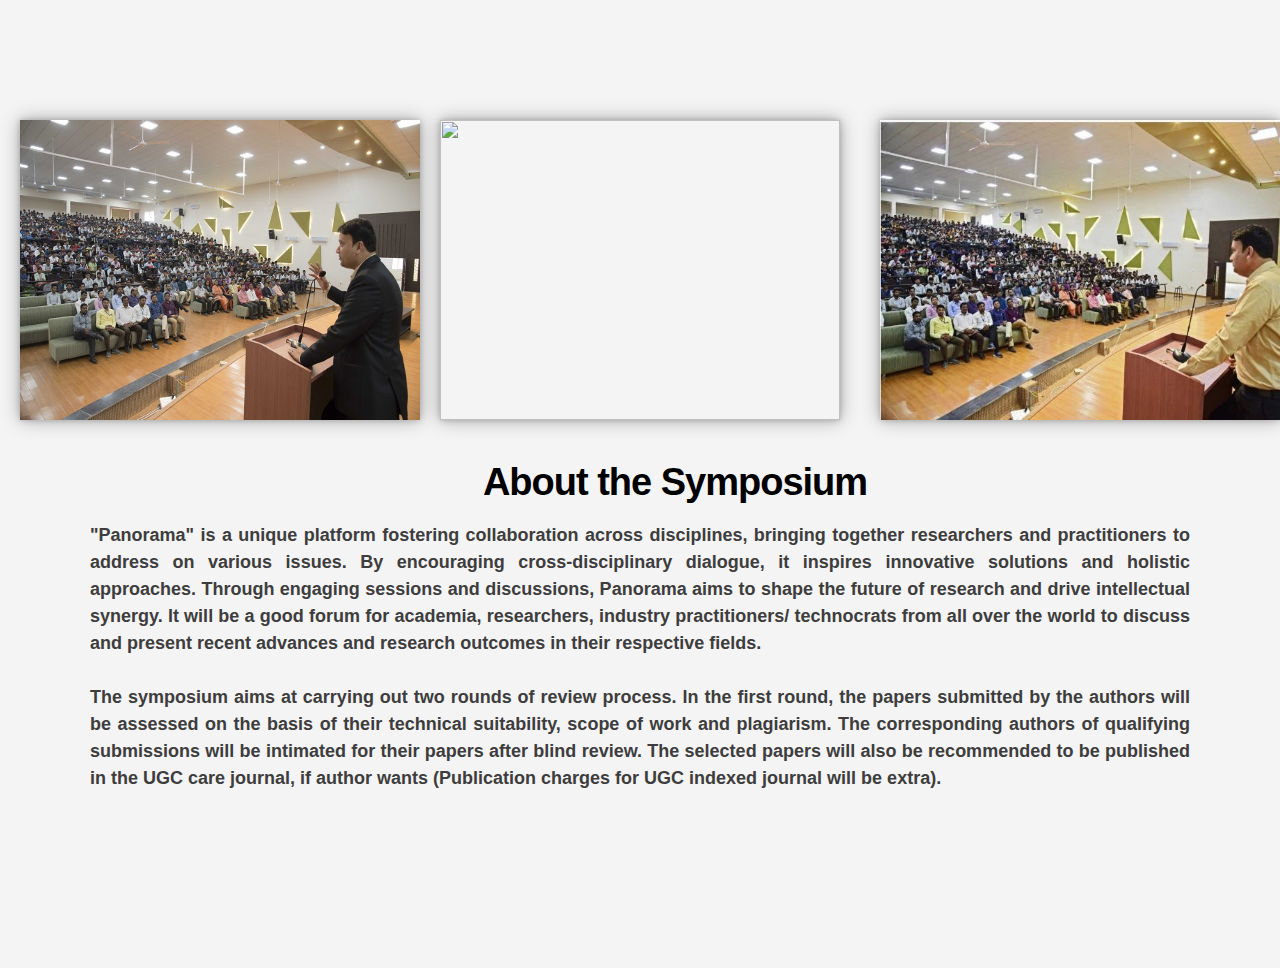
==== commit a2d2987d: "Update index.html" ====
--- a/index.html
+++ b/index.html
@@ -194,7 +194,7 @@
       <div class="item">
           <div>
               <a href="https://www.youtube.com/@SAGEUniversityIndore1/featured">
-                  <img src="images\youtube.png" alt="Computer Lab" style="width: 350px;height: 250px;">
+                  <img src="images\youtube.png" alt="Youtube" style="width: 350px;height: 250px;">
               </a>
           </div>
           <div>
@@ -205,7 +205,7 @@
       <div class="item">
           <div>
               <a href="https://sageuniversity.in/">
-                  <img src="images\logo.png" alt="Computer Lab" style="width: 350px;height: 250px;"> 
+                  <img src="images\logo.png" alt="Official Site" style="width: 350px;height: 250px;"> 
               </a>
           </div>
           <div>
--- a/css/templatemo-leadership-event.css
+++ b/css/templatemo-leadership-event.css
@@ -1930,3 +1930,34 @@
     transform: scale(0.9);
   }
 }
+
+.container {
+  display: flex;
+  flex-wrap: wrap;
+  align-items: center;
+  justify-content: center;
+  gap: 20px;
+  padding: 20px;
+}
+
+.item {
+  display: flex;
+  flex-direction: column;
+  align-items: center;
+  text-align: center;
+}
+
+.item img {
+  border: 2px solid black;
+  border-radius: 20px;
+  padding: 10px;
+  max-width: 100%;
+  height: auto;
+}
+
+@media (max-width: 768px) {
+  .container {
+      flex-direction: column;
+      align-items: center;
+  }
+}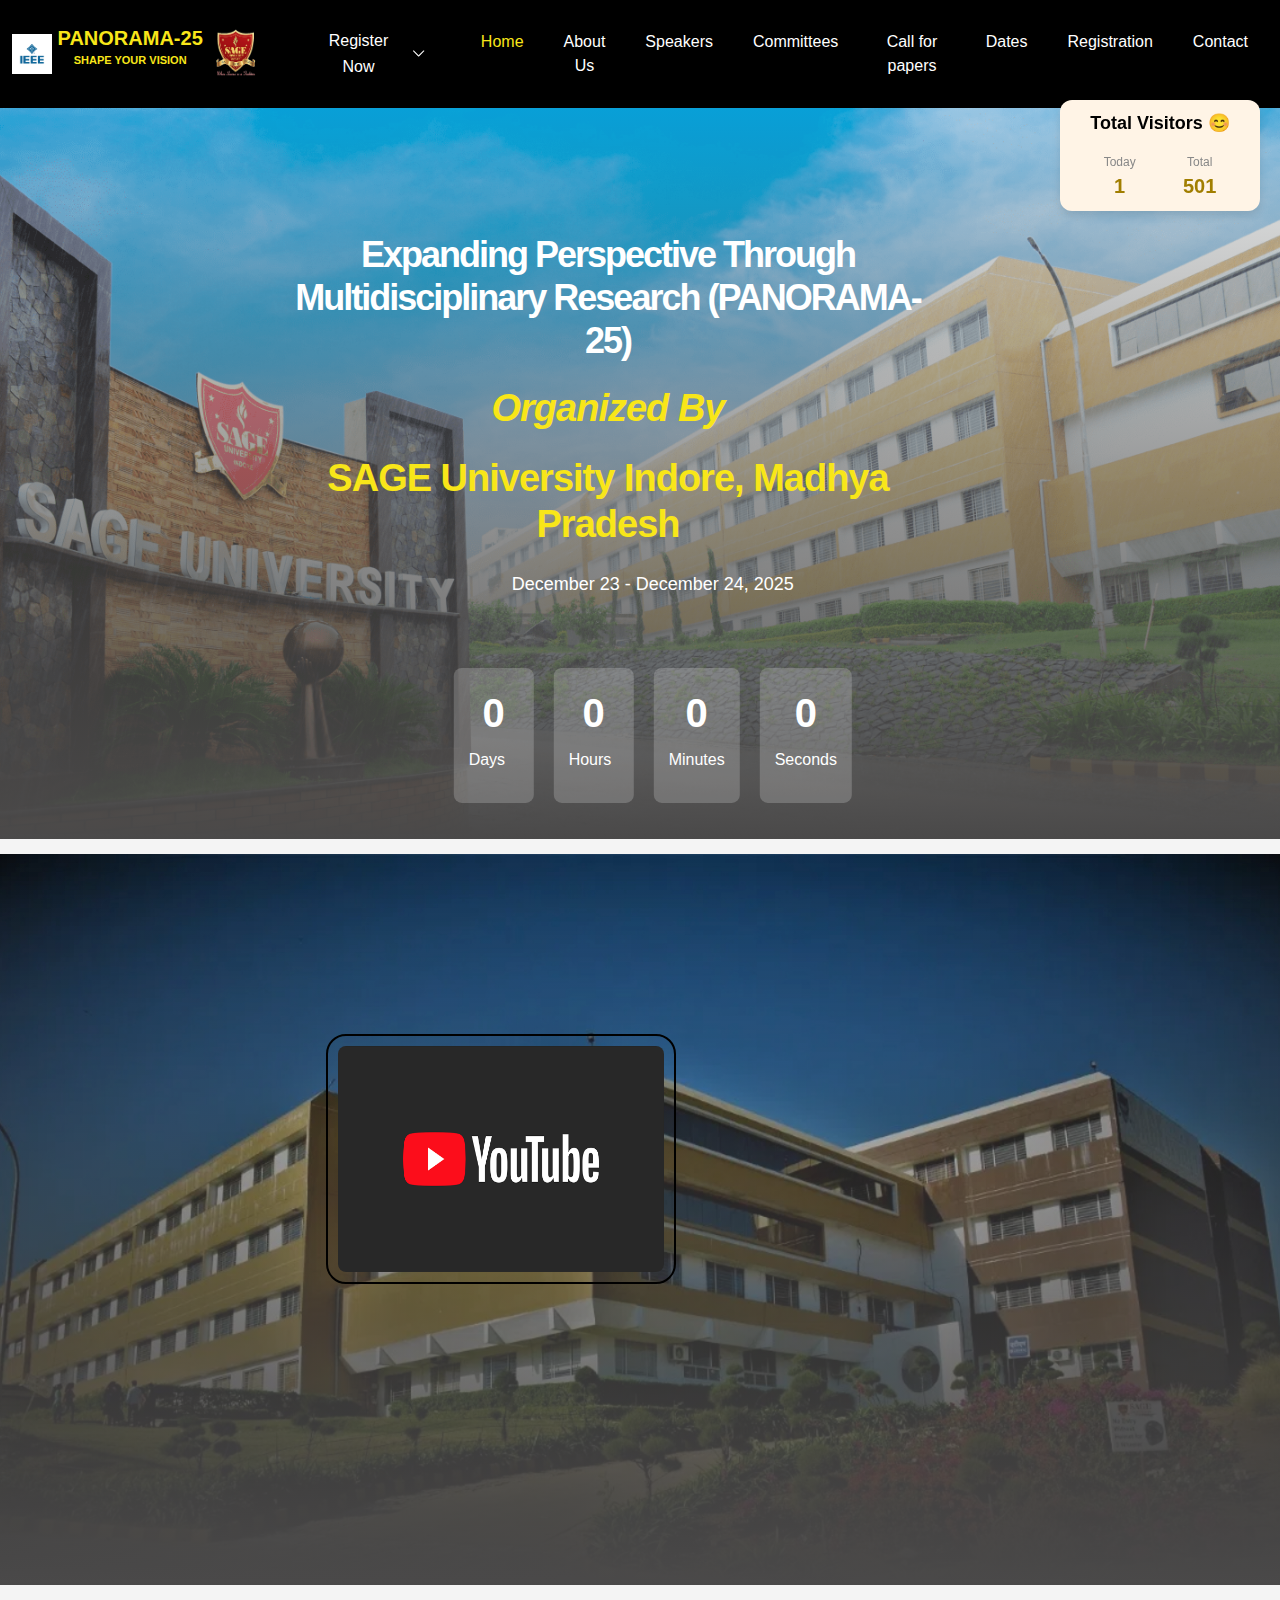
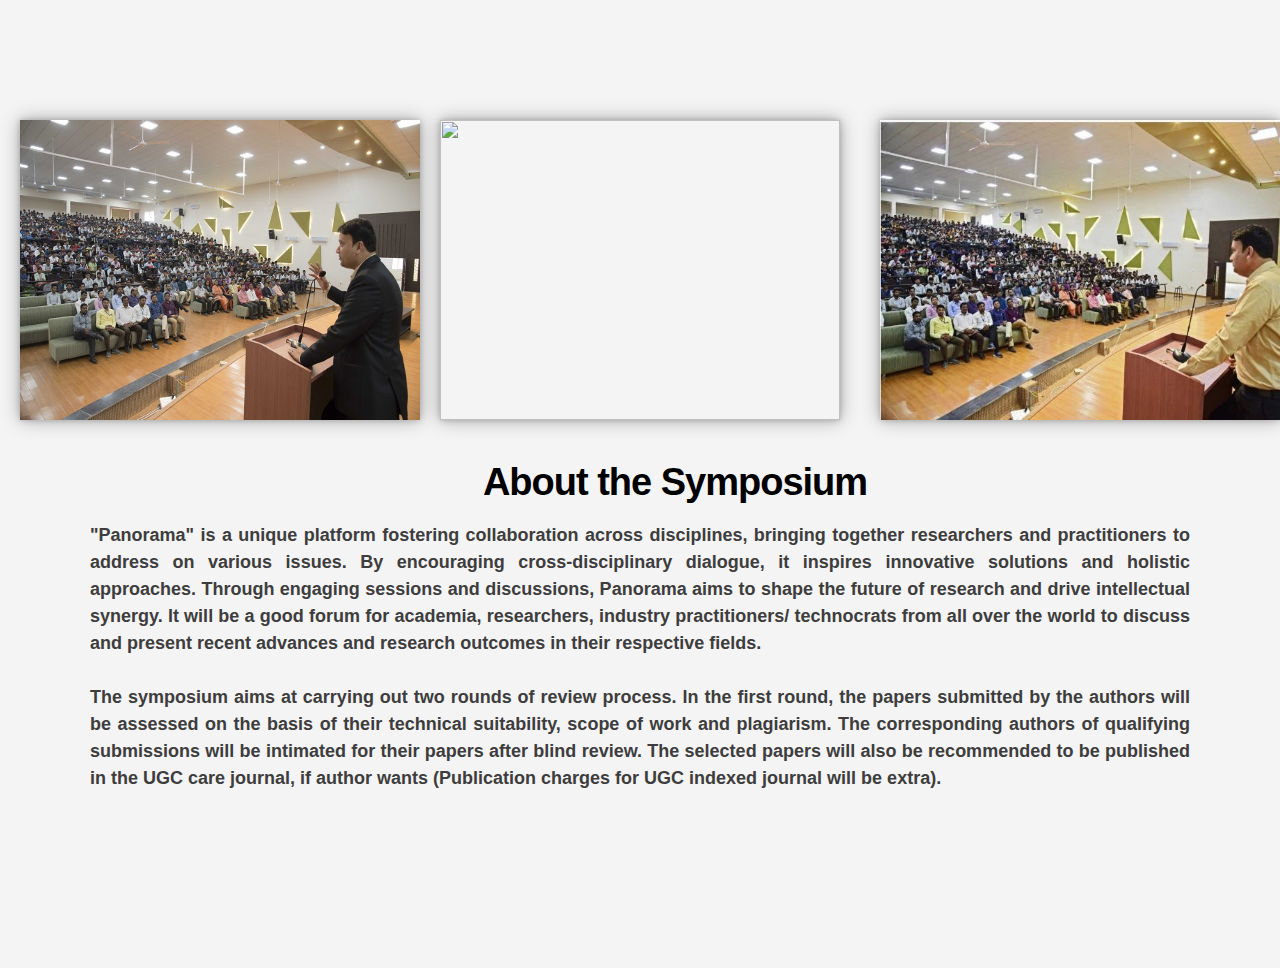
==== commit 31d8a020: "Update index.html" ====
--- a/index.html
+++ b/index.html
@@ -148,19 +148,7 @@
 </div>
 <div>
 </div>
-<!-- <div class="visitor-counter">
-  <div class="counter-header">Total Visitors 😊</div>
-  <div class="counter-body">
-      <div class="counter-item">
-          <span class="counter-label">Today</span>
-          <span class="counter-value" id="today-count">0</span>
-      </div>
-      <div class="counter-item">
-          <span class="counter-label">Total</span>
-          <span class="counter-value" id="total-count">500</span>
-      </div>
-  </div>
-</div> -->
+
 </div>
 
 </div>
@@ -194,7 +182,7 @@
       <div class="item">
           <div>
               <a href="https://www.youtube.com/@SAGEUniversityIndore1/featured">
-                  <img src="images\youtube.png" alt="Youtube" style="width: 350px;height: 250px;">
+                  <img src="images\youtube.png" alt="Computer Lab" style="width: 350px;height: 250px;">
               </a>
           </div>
           <div>
@@ -202,16 +190,6 @@
           </div>
       </div>
       
-      <div class="item">
-          <div>
-              <a href="https://sageuniversity.in/">
-                  <img src="images\logo.png" alt="Official Site" style="width: 350px;height: 250px;"> 
-              </a>
-          </div>
-          <div>
-
-          </div>
-      </div>
   </div>
   
       <div style="align-items: center;justify-content: space-between;">
@@ -256,7 +234,7 @@
         <img alt="" class="img-fluid college-image" src="images\audi1.jpg"/>
     </div>
     <div>
-        <img alt="" class="img-fluid college-image" src="images\eve.webp"/>
+        <img alt="" class="img-fluid college-image" src="images\eve.jpg"/>
     </div>
 <div>
         <img alt="" class="img-fluid college-image" src="images\audi3"/>
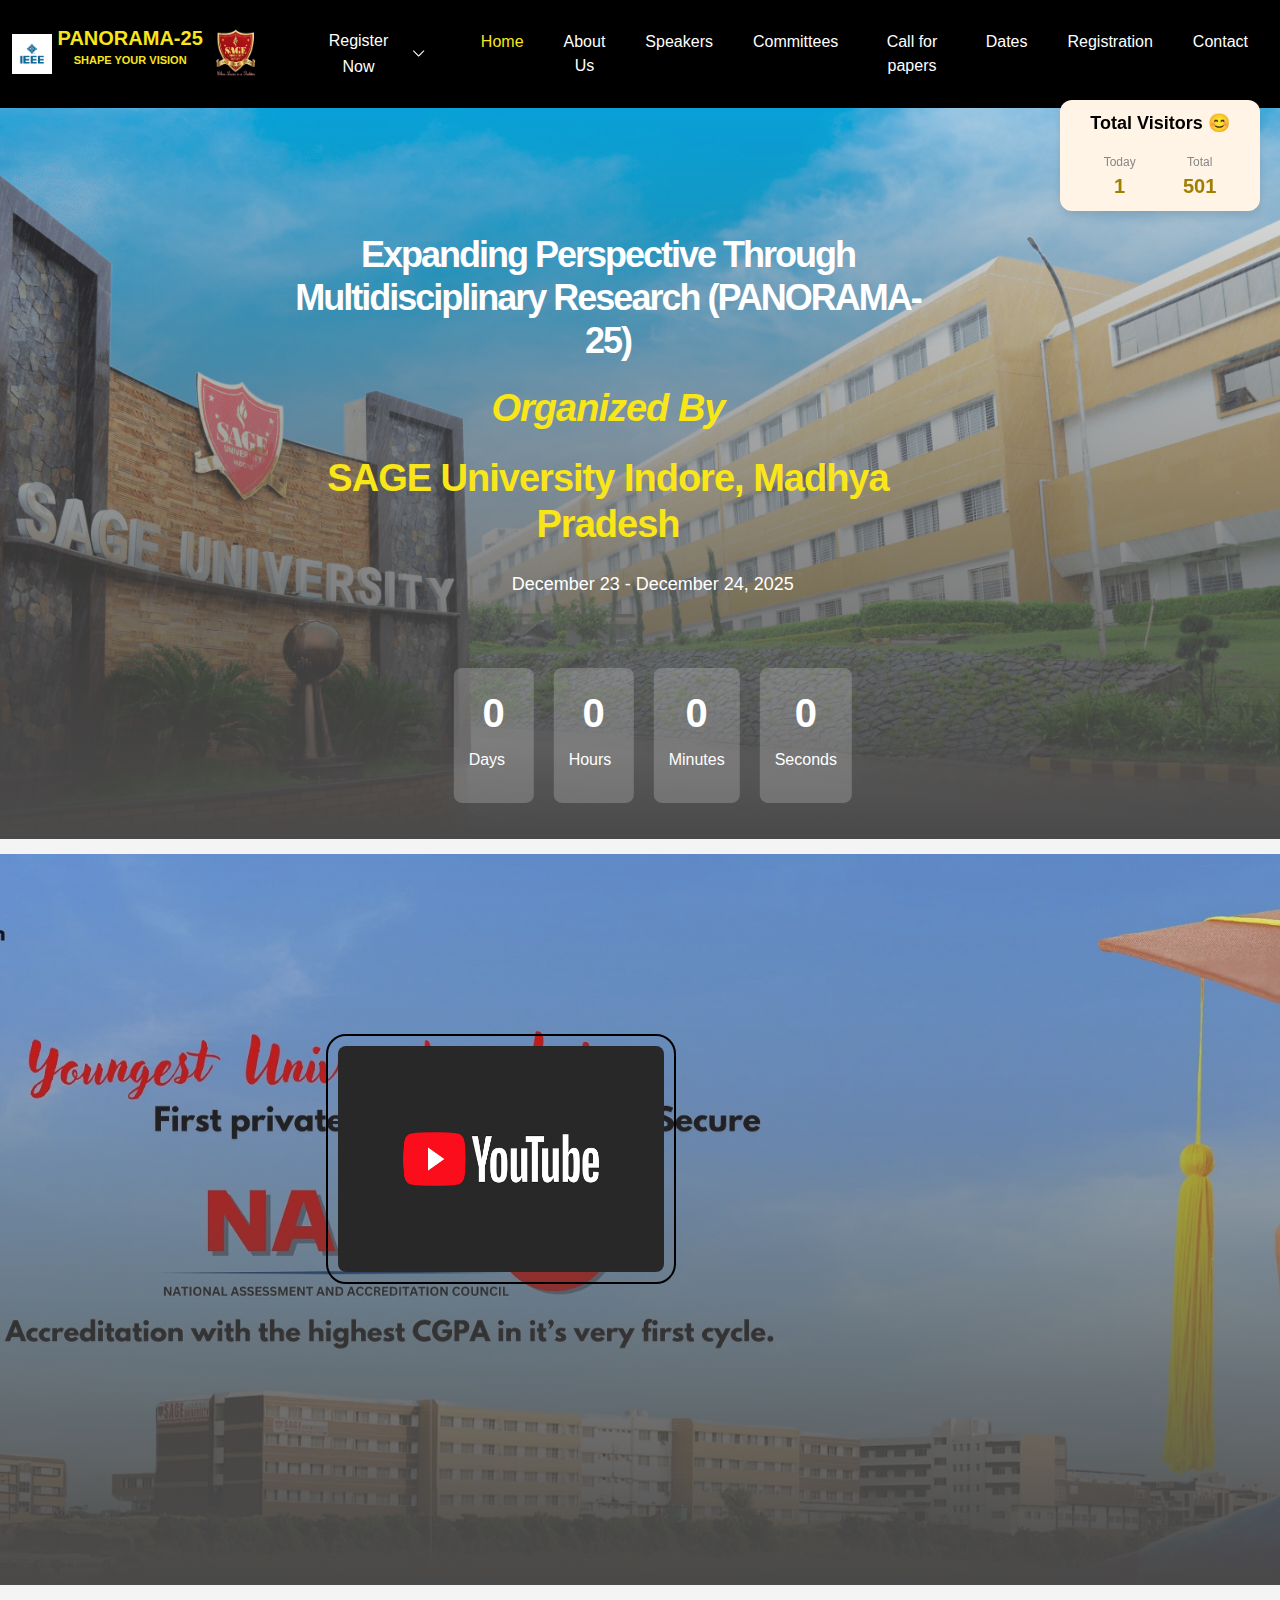
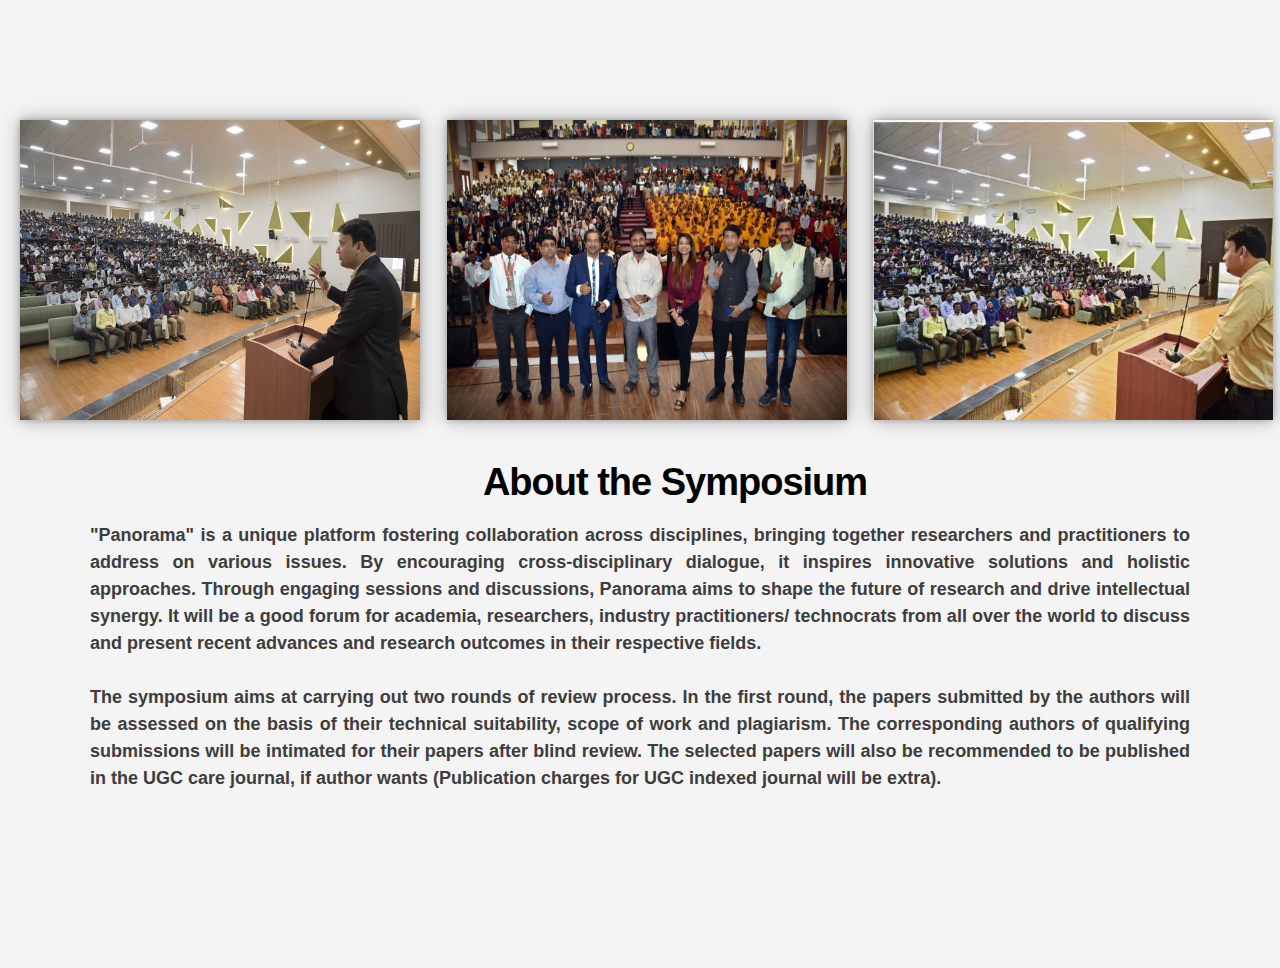
==== commit 8170ab6c: "updates" ====
--- a/index.html
+++ b/index.html
@@ -182,7 +182,7 @@
       <div class="item">
           <div>
               <a href="https://www.youtube.com/@SAGEUniversityIndore1/featured">
-                  <img src="images\youtube.png" alt="Computer Lab" style="width: 350px;height: 250px;">
+                  <img src="images\youtube.png" alt="Youtube" style="width: 350px;height: 250px;">
               </a>
           </div>
           <div>
@@ -222,7 +222,7 @@
     </div>
   </div>
   <div class="video-wrap">
-  <img class="custom-video" src="images\bg2.jpg"/>
+  <img class="custom-video" src="images/new1w.webp"/>
   
   </div>
   </div>
@@ -234,7 +234,7 @@
         <img alt="" class="img-fluid college-image" src="images\audi1.jpg"/>
     </div>
     <div>
-        <img alt="" class="img-fluid college-image" src="images\eve.jpg"/>
+        <img alt="" class="img-fluid college-image" src="images/eve.jpg"/>
     </div>
 <div>
         <img alt="" class="img-fluid college-image" src="images\audi3"/>
